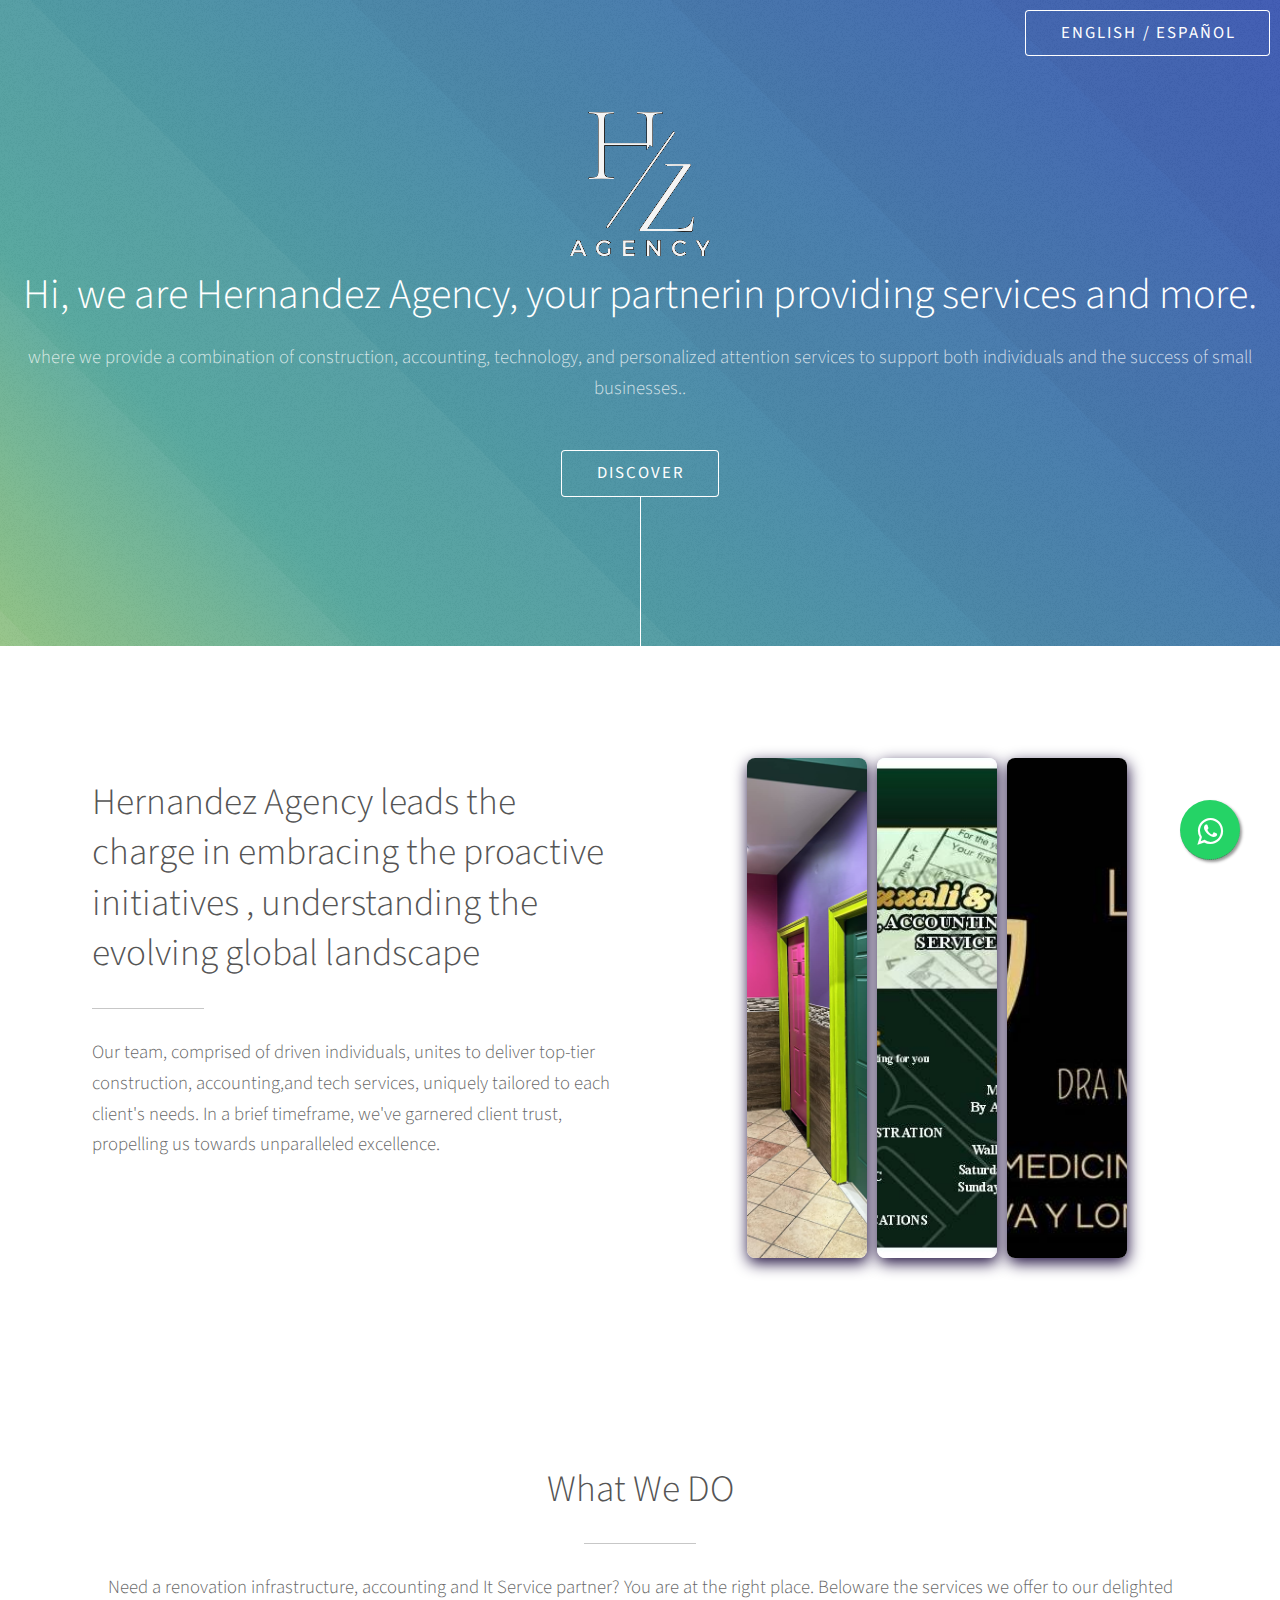
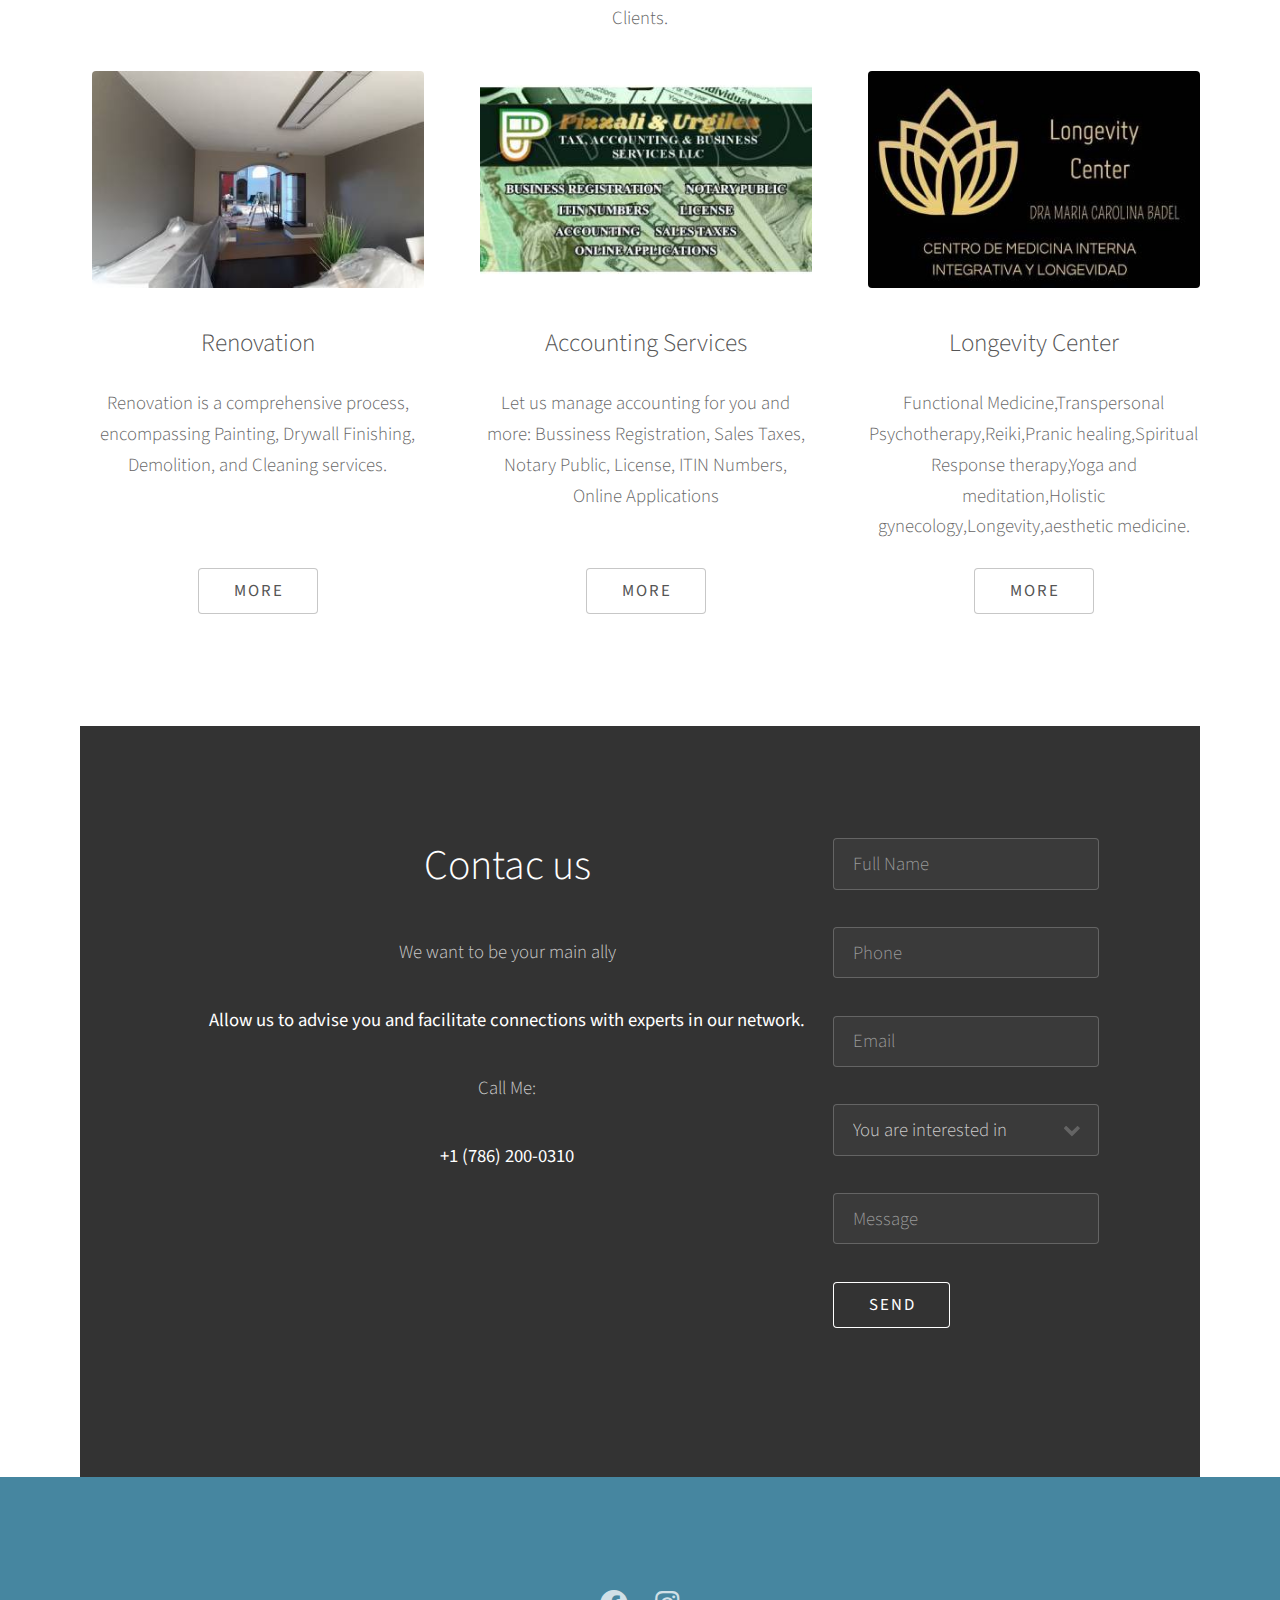
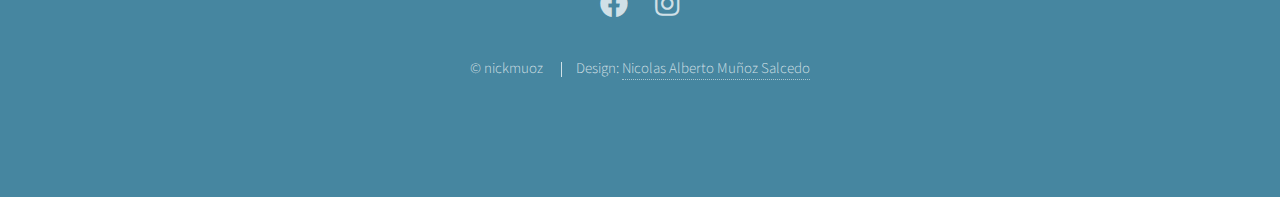
==== index.html @ 170fc7af "carousel part remodelation img complete" ====
<!DOCTYPE HTML>
<html>

<head>
    <title>Professional Accounting, Painting, Drywall Finish, Demolition, Cleaning & IT Services | Hernadez Agency
    </title>
    <meta charset="utf-8" />
    <meta name="description"
        content="Welcome to Hernadez Agency, providing professional accounting, painting, drywall finishing, demolition, cleaning, and IT services.">
    <meta name="keywords"
        content="accounting, painting, drywall finishing, demolition, cleaning, IT services, financial services, construction, renovation, technology, business solutions">
    <meta name="author" content="hernadez agency">
    <meta name="viewport" content="width=device-width, initial-scale=1, user-scalable=no" />
    <!-- modal cdn -->
    <link rel="stylesheet" href="https://cdn.jsdelivr.net/npm/bootstrap@5.3.3/dist/css/bootstrap.min.css">
    <link rel="stylesheet" href="assets/css/main.css" />
    <link rel="stylesheet" href="https://cdnjs.cloudflare.com/ajax/libs/font-awesome/4.7.0/css/font-awesome.min.css">
    <noscript>
        <link rel="stylesheet" href="assets/css/noscript.css" />
    </noscript>
</head>

<body class="is-preload">
    <!-- Header -->
    <section id="header">
        <div class="language-selector">
            <input id="languageButton" type="button" class="w3-btn w3-blue-grey" value="Español / Ingles"
                onclick=" toggleLanguage()">
        </div>
        <div class="inner">
            <!-- Language Selection Button -->
            <img src="images/logopeq2.png" alt="logopp" />
            <h1 id="titleHeader"></h1>
            <p id="textHeader"></p>
            <ul class="actions special">
                <li><a id="anchorHeader" href="#one" class="button scrolly"></a></li>
            </ul>
        </div>
    </section>

    <!-- One -->
    <section id="one" class="main style1">
        <div class="container">
            <div class="row gtr-150">
                <div class="col-6 col-12-medium">
                    <header class="major">
                        <h2 id="TextDescription"></h2>
                    </header>
                    <p id="parraftDescription"></p>
                </div>
                <div class="col-6 col-12-medium imp-medium">
                    <div class="containerImage">
                        <div class="imageContainer">
                            <div class="content">
                                <h2 id="carouselTitle1" class="textDescrition"></h2>
                                <span id="descriptionTitle1"></span>
                            </div>
                        </div>
                        <div class="imageContainer">
                            <div class="content">
                                <h2 id="carouselTitle2" class="textDescrition"></h2>
                                <span id="descriptionTitle2"></span>
                            </div>
                        </div>
                        <div class="imageContainer">
                            <div class="content">
                                <h2 id="carouselTitle3" class="textDescrition"></h2>
                                <span id="descriptionTitle3"></span>
                            </div>
                        </div>
                    </div>
                </div>
            </div>
        </div>
    </section>

    <!-- Two -->
    <section id="three" class="main style1 special">
        <div class="container">
            <header class="major">
                <h2 id="titleServ"></h2>
            </header>
            <p id="descripServ"></p>
            <div class="row gtr-150">
                <div class="col-4 col-12-medium">
                    <span class="image fit"><img src="images/pic02.jpg" alt="" /></span>
                    <h3 id="serv1"></h3>
                    <div class="textcard">
                        <p id="servText1"></p>
                    </div>
                    <ul class="actions special">
                        <li><button type="button" class="button" id="button1" data-bs-toggle="modal"
                                data-bs-target="#exampleModal" onclick="selectTheme('Remodelin')"></button></li>
                    </ul>
                </div>
                <div class="col-4 col-12-medium">
                    <span class="image fit"><img src="images/pic03.jpg" alt="" /></span>
                    <h3 id="serv2"></h3>
                    <div class="textcard">

                        <p id="servText2"></p>
                    </div>
                    <ul class="actions special">
                        <li><button type="button" class="button" id="button2" data-bs-toggle="modal"
                                data-bs-target="#exampleModal" onclick="selectTheme('Accounting')"></button></li>
                    </ul>
                </div>
                <div class="col-4 col-12-medium">
                    <span class="image fit"><img src="images/pic04.jpg" alt="" /></span>
                    <h3 id="serv3"></h3>
                    <div class="textcard">
                        <p id="servText3"></p>
                    </div>
                    <ul class="actions special">
                        <li><button type="button" class="button" id="button3" data-bs-toggle="modal"
                                data-bs-target="#exampleModal" onclick="selectTheme('Longevity')">Mas
                                Informacion</button>
                        </li>
                    </ul>
                </div>
            </div>
        </div>
        <!-- Modal -->
        <div class="modal modal-lg fade" id="exampleModal" tabindex="-1" aria-labelledby="exampleModalLabel"
            aria-hidden="true">
            <div class="modal-dialog">
                <div class="modal-content">
                    <div class="modal-header">
                        <h1 class="modal-title fs-5" id="exampleModalLabel"></h1>
                        <button type="button" class="btn-close" data-bs-dismiss="modal" aria-label="Close"></button>
                    </div>
                    <div class="modal-body">
                        <div id="carouselExampleInterval" class="carousel slide" data-bs-ride="carousel">
                            <div class="carousel-inner">
                                <div class="carousel-item active" data-bs-interval="10000">
                                    <img id="imgModal1" class="d-block w-100" alt="Imagen1">
                                </div>
                                <div class="carousel-item" data-bs-interval="2000">
                                    <img id="imgModal2" class="d-block w-100" alt="Imagen2">
                                </div>
                                <div class="carousel-item">
                                    <img id="imgModal3"  class="d-block w-100" alt="Imagen3">
                                </div>
                                <div class="carousel-item">
                                    <img id="imgModal4"  class="d-block w-100" alt="Imagen4">
                                </div>
                            </div>
                            <button class="carousel-control-prev" type="button"
                                data-bs-target="#carouselExampleInterval" data-bs-slide="prev">
                                <span class="carousel-control-prev-icon" aria-hidden="true"></span>
                                <span class="visually-hidden">Previous</span>
                            </button>
                            <button class="carousel-control-next" type="button"
                                data-bs-target="#carouselExampleInterval" data-bs-slide="next">
                                <span class="carousel-control-next-icon" aria-hidden="true"></span>
                                <span class="visually-hidden">Next</span>
                            </button>
                        </div>
                        <div>
                            <h2 id="subTitle">
                            </h2>
                            <p>Lorem ipsum dolor sit amet, consectetur adipisicing elit. Esse laboriosam minus odit possimus voluptatem rerum omnis quaerat, laudantium praesentium dolorum!</p>
                        </div>
                    </div>
                    <div class="modal-footer">
                        <button type="button" class="btn btn-secondary" data-bs-dismiss="modal">Close</button>
                        <button type="button" class="btn btn-primary">Save changes</button>
                    </div>
                </div>
            </div>
        </div>
        <!-- end of modal -->
    </section>

    <div class="main style2 special container contactContainer" id="contactContainer" name="contact">
        <div class="textContact">
            <h1 id="titleContact" class="major contactTitle"></h1>
            <p id="contacttext1" class="contactTitle">
            </p>
            <p class="text-primary"><b id="contacttext2"></b>
            </p>
            <p id="contacttext3" class="contactTitle"></p>
            <p class="contactTitle"><strong>+1 (786) 200-0310</strong></p>
        </div>
        <form class="w3-container w3-card-4 w3-tail" id="formReg">
            <p>
                <input class="w3-input w3-text-orange w3-padding-16" type="text" required id="fullNameContac"
                    onkeypress="setValue()" />
            </p>
            <p>
                <input class="w3-input w3-padding-16" type="text" required id="phonecontac" onkeypress="setValue()" />
            </p>
            <p>
                <input class="w3-input w3-padding-16" type="email" placeholder="email" required
                    pattern="[a-z0-9._%+-]+@[a-z0-9.-]+\.[a-z]{2,}$" id="emailContac" onkeypress="setValue()" />
            </p>
            <p>
                <select class="w3-input w3-padding-16" placeholder="Choose a opcion" required name="contacBy"
                    id="contacBy" onchange="setValue()">
                    <option id="opcionText" disabled selected></option>
                    <option id="opcionText1" value="friend"></option>
                    <option id="opcionText2" value="instagram"></option>
                    <option id="opcionText3" value="Facebook"></option>
                </select>
            </p>
            <p>
                <input class="w3-input w3-padding-16" type="text" required name="Message" id="messageContac"
                    onkeypress="setValue()" />
            </p>
            <p>
                <button type="submit" class="w3-btn w3-blue-grey" id="buttonContac" onclick="sendMail()"></button>
            </p>
        </form>
    </div>
    <a href="https://wa.me/17862000310" class="whatsapp_float" target="_blank" rel="noopener noreferrer">
        <i class="fa fa-whatsapp whatsapp-icon"></i>
    </a>

    <!-- Five -->
    <!-- Footer -->
    <section id="footer">
        <ul class="icons">
            <!-- <li><a href="#" class="icon brands alt fa-twitter"><span class="label">Twitter</span></a></li> -->
            <li><a href="#" class="icon brands alt fa-facebook-f"><span class="label">Facebook</span></a></li>
            <li><a href="#" class="icon brands alt fa-instagram"><span class="label">Instagram</span></a></li>
            <!-- <li><a href="#" class="icon brands alt fa-github"><span class="label">GitHub</span></a></li> -->
            <!-- <li><a href="#" class="icon solid alt fa-envelope"><span class="label">Email</span></a></li> -->
        </ul>
        <ul class="copyright">
            <li>&copy; nickmuoz</li>
            <li>Design: <a href="https://nicolasmuozappve.netlify.app/">Nicolas Alberto Muñoz Salcedo</a></li>
        </ul>
    </section>

    <!-- Scripts -->
    <script src="assets/js/jquery.min.js"></script>
    <script src="assets/js/jquery.scrolly.min.js"></script>
    <script src="assets/js/browser.min.js"></script>
    <script src="assets/js/breakpoints.min.js"></script>
    <script src="assets/js/util.js"></script>
    <script src="assets/js/main.js"></script>
    <script src="https://cdn.jsdelivr.net/npm/bootstrap@5.3.3/dist/js/bootstrap.bundle.min.js"></script>
</body>

</html>
---- assets/css/main.css ----
@import url("fontawesome-all.min.css");
@import url("https://fonts.googleapis.com/css?family=Source+Sans+Pro:300,300italic,400,400italic");

/*
	Photon by HTML5 UP
	html5up.net | @ajlkn
	Free for personal and commercial use under the CCA 3.0 license (html5up.net/license)
*/

html,
body,
div,
span,
applet,
object,
iframe,
h1,
h2,
h3,
h4,
h5,
h6,
p,
blockquote,
pre,
a,
abbr,
acronym,
address,
big,
cite,
code,
del,
dfn,
em,
img,
ins,
kbd,
q,
s,
samp,
small,
strike,
strong,
sub,
sup,
tt,
var,
b,
u,
i,
center,
dl,
dt,
dd,
ol,
ul,
li,
fieldset,
form,
label,
legend,
table,
caption,
tbody,
tfoot,
thead,
tr,
th,
td,
article,
aside,
canvas,
details,
embed,
figure,
figcaption,
footer,
header,
hgroup,
menu,
nav,
output,
ruby,
section,
summary,
time,
mark,
audio,
video {
	margin: 0;
	padding: 0;
	border: 0;
	font-size: 100%;
	font: inherit;
	vertical-align: baseline;
}

article,
aside,
details,
figcaption,
figure,
footer,
header,
hgroup,
menu,
nav,
section {
	display: block;
}

body {
	line-height: 1;
}

ol,
ul {
	list-style: none;
}

blockquote,
q {
	quotes: none;
}

blockquote:before,
blockquote:after,
q:before,
q:after {
	content: '';
	content: none;
}

table {
	border-collapse: collapse;
	border-spacing: 0;
}

body {
	-webkit-text-size-adjust: none;
}

mark {
	background-color: transparent;
	color: inherit;
}

input::-moz-focus-inner {
	border: 0;
	padding: 0;
}

input,
select,
textarea {
	-moz-appearance: none;
	-webkit-appearance: none;
	-ms-appearance: none;
	appearance: none;
}

.contactTitle {
	display: flex;
	align-items: center;
	justify-content: center;
	text-align: center;
}

.textContact {
	display: block;
	align-items: center;
	justify-content: center;
	width: auto;
	padding: 0px 28px 0px;
}

#contactContainer {
	display: flex;
	justify-content: center;
}

/* lenguaje button*/

#header {
	position: relative;
}

.inner {
	display: block;

}

.language-selector {
	position: absolute;
	top: 10px;
	/* Adjust top distance as needed */
	right: 10px;
	/* Adjust right distance as needed */
	z-index: 1;
}

/*animatiom image */
.containerImage {
	width: 100%;
	display: flex;
	justify-content: center;
	height: 500px;
	gap: 10px;

	>.imageContainer {
		flex: 0 0 120px;
		border-radius: 0.5rem;
		transition: 0.5s ease-in-out;
		cursor: pointer;
		box-shadow: 1px 5px 15px #1e0e3e;
		position: relative;
		overflow: hidden;

		&:nth-of-type(1) {
			background: url("/images/pic01.jpg") no-repeat 50% / cover;
		}

		&:nth-of-type(2) {
			background: url("/images/pic0102.jpg") no-repeat 50% / cover;
		}

		&:nth-of-type(3) {
			background: url("/images//pic0103.jpg") no-repeat 50% / cover;
		}

		.textDescrition {
			color: #fff;
		}

		.content {
			font-size: 1.5rem;
			color: #fff;
			display: flex;
			align-items: center;
			padding: 15px;
			opacity: 0;
			flex-direction: column;
			height: 100%;
			justify-content: flex-end;
			background: rgb(2, 2, 46);
			background: linear-gradient(0deg,
					rgba(2, 2, 46, 0.6755077030812324) 0%,
					rgba(255, 255, 255, 0) 100%);
			transform: translatey(100%);
			transition: opacity 0.5s ease-in-out, transform 0.5s 0.2s;
			visibility: hidden;

			span {
				display: block;
				margin-top: 5px;
				font-size: 1.2rem;
			}
		}

		&:hover {
			flex: 0 0 250px;
			box-shadow: 1px 3px 15px #7645d8;
			transform: translatey(-30px);
		}

		&:hover .content {
			opacity: 1;
			transform: translatey(0%);
			visibility: visible;
		}
	}
}


/* Basic */

html {
	box-sizing: border-box;
}

*,
*:before,
*:after {
	box-sizing: inherit;
}

body {
	background: #fff;
}

body.is-preload *,
body.is-preload *:before,
body.is-preload *:after {
	-moz-animation: none !important;
	-webkit-animation: none !important;
	-ms-animation: none !important;
	animation: none !important;
	-moz-transition: none !important;
	-webkit-transition: none !important;
	-ms-transition: none !important;
	transition: none !important;
}

body,
input,
select,
textarea {
	color: #666;
	font-family: "Source Sans Pro", Helvetica, sans-serif;
	font-size: 16pt;
	font-weight: 300;
	line-height: 1.65em;
}

a {
	-moz-transition: color 0.2s ease-in-out, border-color 0.2s ease-in-out;
	-webkit-transition: color 0.2s ease-in-out, border-color 0.2s ease-in-out;
	-ms-transition: color 0.2s ease-in-out, border-color 0.2s ease-in-out;
	transition: color 0.2s ease-in-out, border-color 0.2s ease-in-out;
	border-bottom: dotted 1px #666;
	color: inherit;
	text-decoration: none;
}

a:hover {
	border-bottom-color: transparent !important;
	color: #6bd4c8;
}

strong,
b {
	color: #555;
	font-weight: 400;
}

em,
i {
	font-style: italic;
}

p {
	margin: 0 0 2em 0;
}

h1,
h2,
h3,
h4,
h5,
h6 {
	color: #555;
	line-height: 1em;
	margin: 0 0 1em 0;
}

h1 a,
h2 a,
h3 a,
h4 a,
h5 a,
h6 a {
	color: inherit;
	text-decoration: none;
}

h1 {
	font-size: 2.25em;
	line-height: 1.35em;
}

h2 {
	font-size: 2em;
	line-height: 1.35em;
}

h3 {
	font-size: 1.35em;
	line-height: 1.5em;
}

h4 {
	font-size: 1.25em;
	line-height: 1.5em;
}

h5 {
	font-size: 0.9em;
	line-height: 1.5em;
}

h6 {
	font-size: 0.7em;
	line-height: 1.5em;
}

sub {
	font-size: 0.8em;
	position: relative;
	top: 0.5em;
}

sup {
	font-size: 0.8em;
	position: relative;
	top: -0.5em;
}

hr {
	border: 0;
	border-bottom: solid 1px rgba(144, 144, 144, 0.5);
	margin: 2em 0;
}

hr.major {
	margin: 3em 0;
}

blockquote {
	border-left: solid 4px rgba(144, 144, 144, 0.5);
	font-style: italic;
	margin: 0 0 2em 0;
	padding: 0.5em 0 0.5em 2em;
}

code {
	background: rgba(144, 144, 144, 0.075);
	border-radius: 4px;
	border: solid 1px rgba(144, 144, 144, 0.5);
	font-family: "Courier New", monospace;
	font-size: 0.9em;
	margin: 0 0.25em;
	padding: 0.25em 0.65em;
}

pre {
	-webkit-overflow-scrolling: touch;
	font-family: "Courier New", monospace;
	font-size: 0.9em;
	margin: 0 0 2em 0;
}

pre code {
	display: block;
	line-height: 1.75em;
	padding: 1em 1.5em;
	overflow-x: auto;
}

.align-left {
	text-align: left;
}

.align-center {
	text-align: center;
}

.align-right {
	text-align: right;
}

/*services*/
.textcard {
	height: 180px;
}

/* Container */

.container {
	margin: 0 auto;
	max-width: calc(100% - 4em);
	width: 60em;
}

.container.xsmall {
	width: 15em;
}

.container.small {
	width: 30em;
}

.container.medium {
	width: 45em;
}

.container.large {
	width: 75em;
}

.container.xlarge {
	width: 90em;
}

.container.max {
	width: 100%;
}

/* whatsapp button */
.whatsapp_float {
	position: fixed;
	width: 60px;
	height: 60px;
	bottom: 40px;
	right: 40px;
	background-color: #25d366;
	color: #FFF;
	border-radius: 50px;
	text-align: center;
	font-size: 30px;
	box-shadow: 2px 2px 3px #999;
	z-index: 100;
}

.whatsapp-icon {
	margin-top: 16px;
}


@media screen and (max-width: 980px) {

	.container {
		max-width: 100% !important;
		width: 100% !important;
	}

}

@media screen and (max-width: 480px) {

	.container {
		max-width: calc(100% - 3em);
	}

}

/* Row */

.row {
	display: flex;
	flex-wrap: wrap;
	box-sizing: border-box;
	align-items: stretch;
}

.row>* {
	box-sizing: border-box;
}

.row.gtr-uniform>*> :last-child {
	margin-bottom: 0;
}

.row.aln-left {
	justify-content: flex-start;
}

.row.aln-center {
	justify-content: center;
}

.row.aln-right {
	justify-content: flex-end;
}

.row.aln-top {
	align-items: flex-start;
}

.row.aln-middle {
	align-items: center;
}

.row.aln-bottom {
	align-items: flex-end;
}

.row>.imp {
	order: -1;
}

.row>.col-1 {
	width: 8.33333%;
}

.row>.off-1 {
	margin-left: 8.33333%;
}

.row>.col-2 {
	width: 16.66667%;
}

.row>.off-2 {
	margin-left: 16.66667%;
}

.row>.col-3 {
	width: 25%;
}

.row>.off-3 {
	margin-left: 25%;
}

.row>.col-4 {
	width: 33.33333%;
}

.row>.off-4 {
	margin-left: 33.33333%;
}

.row>.col-5 {
	width: 41.66667%;
}

.row>.off-5 {
	margin-left: 41.66667%;
}

.row>.col-6 {
	width: 50%;
}

.row>.off-6 {
	margin-left: 50%;
}

.row>.col-7 {
	width: 58.33333%;
}

.row>.off-7 {
	margin-left: 58.33333%;
}

.row>.col-8 {
	width: 66.66667%;
}

.row>.off-8 {
	margin-left: 66.66667%;
}

.row>.col-9 {
	width: 75%;
}

.row>.off-9 {
	margin-left: 75%;
}

.row>.col-10 {
	width: 83.33333%;
}

.row>.off-10 {
	margin-left: 83.33333%;
}

.row>.col-11 {
	width: 91.66667%;
}

.row>.off-11 {
	margin-left: 91.66667%;
}

.row>.col-12 {
	width: 100%;
}

.row>.off-12 {
	margin-left: 100%;
}

.row.gtr-0 {
	margin-top: 0;
	margin-left: 0em;
}

.row.gtr-0>* {
	padding: 0 0 0 0em;
}

.row.gtr-0.gtr-uniform {
	margin-top: 0em;
}

.row.gtr-0.gtr-uniform>* {
	padding-top: 0em;
}

.row.gtr-25 {
	margin-top: 0;
	margin-left: -0.5em;
}

.row.gtr-25>* {
	padding: 0 0 0 0.5em;
}

.row.gtr-25.gtr-uniform {
	margin-top: -0.5em;
}

.row.gtr-25.gtr-uniform>* {
	padding-top: 0.5em;
}

.row.gtr-50 {
	margin-top: 0;
	margin-left: -1em;
}

.row.gtr-50>* {
	padding: 0 0 0 1em;
}

.row.gtr-50.gtr-uniform {
	margin-top: -1em;
}

.row.gtr-50.gtr-uniform>* {
	padding-top: 1em;
}

.row {
	margin-top: 0;
	margin-left: -2em;
}

.row>* {
	padding: 0 0 0 2em;
}

.row.gtr-uniform {
	margin-top: -2em;
}

.row.gtr-uniform>* {
	padding-top: 2em;
}

.row.gtr-150 {
	margin-top: 0;
	margin-left: -3em;
}

.row.gtr-150>* {
	padding: 0 0 0 3em;
}

.row.gtr-150.gtr-uniform {
	margin-top: -3em;
}

.row.gtr-150.gtr-uniform>* {
	padding-top: 3em;
}

.row.gtr-200 {
	margin-top: 0;
	margin-left: -4em;
}

.row.gtr-200>* {
	padding: 0 0 0 4em;
}

.row.gtr-200.gtr-uniform {
	margin-top: -4em;
}

.row.gtr-200.gtr-uniform>* {
	padding-top: 4em;
}

@media screen and (max-width: 1680px) {

	.row {
		display: flex;
		flex-wrap: wrap;
		box-sizing: border-box;
		align-items: stretch;
	}

	.row>* {
		box-sizing: border-box;
	}

	.row.gtr-uniform>*> :last-child {
		margin-bottom: 0;
	}

	.row.aln-left {
		justify-content: flex-start;
	}

	.row.aln-center {
		justify-content: center;
	}

	.row.aln-right {
		justify-content: flex-end;
	}

	.row.aln-top {
		align-items: flex-start;
	}

	.row.aln-middle {
		align-items: center;
	}

	.row.aln-bottom {
		align-items: flex-end;
	}

	.row>.imp-xlarge {
		order: -1;
	}

	.row>.col-1-xlarge {
		width: 8.33333%;
	}

	.row>.off-1-xlarge {
		margin-left: 8.33333%;
	}

	.row>.col-2-xlarge {
		width: 16.66667%;
	}

	.row>.off-2-xlarge {
		margin-left: 16.66667%;
	}

	.row>.col-3-xlarge {
		width: 25%;
	}

	.row>.off-3-xlarge {
		margin-left: 25%;
	}

	.row>.col-4-xlarge {
		width: 33.33333%;
	}

	.row>.off-4-xlarge {
		margin-left: 33.33333%;
	}

	.row>.col-5-xlarge {
		width: 41.66667%;
	}

	.row>.off-5-xlarge {
		margin-left: 41.66667%;
	}

	.row>.col-6-xlarge {
		width: 50%;
	}

	.row>.off-6-xlarge {
		margin-left: 50%;
	}

	.row>.col-7-xlarge {
		width: 58.33333%;
	}

	.row>.off-7-xlarge {
		margin-left: 58.33333%;
	}

	.row>.col-8-xlarge {
		width: 66.66667%;
	}

	.row>.off-8-xlarge {
		margin-left: 66.66667%;
	}

	.row>.col-9-xlarge {
		width: 75%;
	}

	.row>.off-9-xlarge {
		margin-left: 75%;
	}

	.row>.col-10-xlarge {
		width: 83.33333%;
	}

	.row>.off-10-xlarge {
		margin-left: 83.33333%;
	}

	.row>.col-11-xlarge {
		width: 91.66667%;
	}

	.row>.off-11-xlarge {
		margin-left: 91.66667%;
	}

	.row>.col-12-xlarge {
		width: 100%;
	}

	.row>.off-12-xlarge {
		margin-left: 100%;
	}

	.row.gtr-0 {
		margin-top: 0;
		margin-left: 0em;
	}

	.row.gtr-0>* {
		padding: 0 0 0 0em;
	}

	.row.gtr-0.gtr-uniform {
		margin-top: 0em;
	}

	.row.gtr-0.gtr-uniform>* {
		padding-top: 0em;
	}

	.row.gtr-25 {
		margin-top: 0;
		margin-left: -0.5em;
	}

	.row.gtr-25>* {
		padding: 0 0 0 0.5em;
	}

	.row.gtr-25.gtr-uniform {
		margin-top: -0.5em;
	}

	.row.gtr-25.gtr-uniform>* {
		padding-top: 0.5em;
	}

	.row.gtr-50 {
		margin-top: 0;
		margin-left: -1em;
	}

	.row.gtr-50>* {
		padding: 0 0 0 1em;
	}

	.row.gtr-50.gtr-uniform {
		margin-top: -1em;
	}

	.row.gtr-50.gtr-uniform>* {
		padding-top: 1em;
	}

	.row {
		margin-top: 0;
		margin-left: -2em;
	}

	.row>* {
		padding: 0 0 0 2em;
	}

	.row.gtr-uniform {
		margin-top: -2em;
	}

	.row.gtr-uniform>* {
		padding-top: 2em;
	}

	.row.gtr-150 {
		margin-top: 0;
		margin-left: -3em;
	}

	.row.gtr-150>* {
		padding: 0 0 0 3em;
	}

	.row.gtr-150.gtr-uniform {
		margin-top: -3em;
	}

	.row.gtr-150.gtr-uniform>* {
		padding-top: 3em;
	}

	.row.gtr-200 {
		margin-top: 0;
		margin-left: -4em;
	}

	.row.gtr-200>* {
		padding: 0 0 0 4em;
	}

	.row.gtr-200.gtr-uniform {
		margin-top: -4em;
	}

	.row.gtr-200.gtr-uniform>* {
		padding-top: 4em;
	}

}

@media screen and (max-width: 1140px) {

	.row {
		display: flex;
		flex-wrap: wrap;
		box-sizing: border-box;
		align-items: stretch;
	}

	.row>* {
		box-sizing: border-box;
	}

	.row.gtr-uniform>*> :last-child {
		margin-bottom: 0;
	}

	.row.aln-left {
		justify-content: flex-start;
	}

	.row.aln-center {
		justify-content: center;
	}

	.row.aln-right {
		justify-content: flex-end;
	}

	.row.aln-top {
		align-items: flex-start;
	}

	.row.aln-middle {
		align-items: center;
	}

	.row.aln-bottom {
		align-items: flex-end;
	}

	.row>.imp-large {
		order: -1;
	}

	.row>.col-1-large {
		width: 8.33333%;
	}

	.row>.off-1-large {
		margin-left: 8.33333%;
	}

	.row>.col-2-large {
		width: 16.66667%;
	}

	.row>.off-2-large {
		margin-left: 16.66667%;
	}

	.row>.col-3-large {
		width: 25%;
	}

	.row>.off-3-large {
		margin-left: 25%;
	}

	.row>.col-4-large {
		width: 33.33333%;
	}

	.row>.off-4-large {
		margin-left: 33.33333%;
	}

	.row>.col-5-large {
		width: 41.66667%;
	}

	.row>.off-5-large {
		margin-left: 41.66667%;
	}

	.row>.col-6-large {
		width: 50%;
	}

	.row>.off-6-large {
		margin-left: 50%;
	}

	.row>.col-7-large {
		width: 58.33333%;
	}

	.row>.off-7-large {
		margin-left: 58.33333%;
	}

	.row>.col-8-large {
		width: 66.66667%;
	}

	.row>.off-8-large {
		margin-left: 66.66667%;
	}

	.row>.col-9-large {
		width: 75%;
	}

	.row>.off-9-large {
		margin-left: 75%;
	}

	.row>.col-10-large {
		width: 83.33333%;
	}

	.row>.off-10-large {
		margin-left: 83.33333%;
	}

	.row>.col-11-large {
		width: 91.66667%;
	}

	.row>.off-11-large {
		margin-left: 91.66667%;
	}

	.row>.col-12-large {
		width: 100%;
	}

	.row>.off-12-large {
		margin-left: 100%;
	}

	.row.gtr-0 {
		margin-top: 0;
		margin-left: 0em;
	}

	.row.gtr-0>* {
		padding: 0 0 0 0em;
	}

	.row.gtr-0.gtr-uniform {
		margin-top: 0em;
	}

	.row.gtr-0.gtr-uniform>* {
		padding-top: 0em;
	}

	.row.gtr-25 {
		margin-top: 0;
		margin-left: -0.5em;
	}

	.row.gtr-25>* {
		padding: 0 0 0 0.5em;
	}

	.row.gtr-25.gtr-uniform {
		margin-top: -0.5em;
	}

	.row.gtr-25.gtr-uniform>* {
		padding-top: 0.5em;
	}

	.row.gtr-50 {
		margin-top: 0;
		margin-left: -1em;
	}

	.row.gtr-50>* {
		padding: 0 0 0 1em;
	}

	.row.gtr-50.gtr-uniform {
		margin-top: -1em;
	}

	.row.gtr-50.gtr-uniform>* {
		padding-top: 1em;
	}

	.row {
		margin-top: 0;
		margin-left: -2em;
	}

	.row>* {
		padding: 0 0 0 2em;
	}

	.row.gtr-uniform {
		margin-top: -2em;
	}

	.row.gtr-uniform>* {
		padding-top: 2em;
	}

	.row.gtr-150 {
		margin-top: 0;
		margin-left: -3em;
	}

	.row.gtr-150>* {
		padding: 0 0 0 3em;
	}

	.row.gtr-150.gtr-uniform {
		margin-top: -3em;
	}

	.row.gtr-150.gtr-uniform>* {
		padding-top: 3em;
	}

	.row.gtr-200 {
		margin-top: 0;
		margin-left: -4em;
	}

	.row.gtr-200>* {
		padding: 0 0 0 4em;
	}

	.row.gtr-200.gtr-uniform {
		margin-top: -4em;
	}

	.row.gtr-200.gtr-uniform>* {
		padding-top: 4em;
	}

}

@media screen and (max-width: 980px) {

	.row {
		display: flex;
		flex-wrap: wrap;
		box-sizing: border-box;
		align-items: stretch;
	}

	.row>* {
		box-sizing: border-box;
	}

	.row.gtr-uniform>*> :last-child {
		margin-bottom: 0;
	}

	.row.aln-left {
		justify-content: flex-start;
	}

	.row.aln-center {
		justify-content: center;
	}

	.row.aln-right {
		justify-content: flex-end;
	}

	.row.aln-top {
		align-items: flex-start;
	}

	.row.aln-middle {
		align-items: center;
	}

	.row.aln-bottom {
		align-items: flex-end;
	}

	.row>.imp-medium {
		order: -1;
	}

	.row>.col-1-medium {
		width: 8.33333%;
	}

	.row>.off-1-medium {
		margin-left: 8.33333%;
	}

	.row>.col-2-medium {
		width: 16.66667%;
	}

	.row>.off-2-medium {
		margin-left: 16.66667%;
	}

	.row>.col-3-medium {
		width: 25%;
	}

	.row>.off-3-medium {
		margin-left: 25%;
	}

	.row>.col-4-medium {
		width: 33.33333%;
	}

	.row>.off-4-medium {
		margin-left: 33.33333%;
	}

	.row>.col-5-medium {
		width: 41.66667%;
	}

	.row>.off-5-medium {
		margin-left: 41.66667%;
	}

	.row>.col-6-medium {
		width: 50%;
	}

	.row>.off-6-medium {
		margin-left: 50%;
	}

	.row>.col-7-medium {
		width: 58.33333%;
	}

	.row>.off-7-medium {
		margin-left: 58.33333%;
	}

	.row>.col-8-medium {
		width: 66.66667%;
	}

	.row>.off-8-medium {
		margin-left: 66.66667%;
	}

	.row>.col-9-medium {
		width: 75%;
	}

	.row>.off-9-medium {
		margin-left: 75%;
	}

	.row>.col-10-medium {
		width: 83.33333%;
	}

	.row>.off-10-medium {
		margin-left: 83.33333%;
	}

	.row>.col-11-medium {
		width: 91.66667%;
	}

	.row>.off-11-medium {
		margin-left: 91.66667%;
	}

	.row>.col-12-medium {
		width: 100%;
	}

	.row>.off-12-medium {
		margin-left: 100%;
	}

	.row.gtr-0 {
		margin-top: 0;
		margin-left: 0em;
	}

	.row.gtr-0>* {
		padding: 0 0 0 0em;
	}

	.row.gtr-0.gtr-uniform {
		margin-top: 0em;
	}

	.row.gtr-0.gtr-uniform>* {
		padding-top: 0em;
	}

	.row.gtr-25 {
		margin-top: 0;
		margin-left: -0.5em;
	}

	.row.gtr-25>* {
		padding: 0 0 0 0.5em;
	}

	.row.gtr-25.gtr-uniform {
		margin-top: -0.5em;
	}

	.row.gtr-25.gtr-uniform>* {
		padding-top: 0.5em;
	}

	.row.gtr-50 {
		margin-top: 0;
		margin-left: -1em;
	}

	.row.gtr-50>* {
		padding: 0 0 0 1em;
	}

	.row.gtr-50.gtr-uniform {
		margin-top: -1em;
	}

	.row.gtr-50.gtr-uniform>* {
		padding-top: 1em;
	}

	.row {
		margin-top: 0;
		margin-left: -2em;
	}

	.row>* {
		padding: 0 0 0 2em;
	}

	.row.gtr-uniform {
		margin-top: -2em;
	}

	.row.gtr-uniform>* {
		padding-top: 2em;
	}

	.row.gtr-150 {
		margin-top: 0;
		margin-left: -3em;
	}

	.row.gtr-150>* {
		padding: 0 0 0 3em;
	}

	.row.gtr-150.gtr-uniform {
		margin-top: -3em;
	}

	.row.gtr-150.gtr-uniform>* {
		padding-top: 3em;
	}

	.row.gtr-200 {
		margin-top: 0;
		margin-left: -4em;
	}

	.row.gtr-200>* {
		padding: 0 0 0 4em;
	}

	.row.gtr-200.gtr-uniform {
		margin-top: -4em;
	}

	.row.gtr-200.gtr-uniform>* {
		padding-top: 4em;
	}

}

@media screen and (max-width: 736px) {

	.row {
		display: flex;
		flex-wrap: wrap;
		box-sizing: border-box;
		align-items: stretch;
	}

	.row>* {
		box-sizing: border-box;
	}

	.row.gtr-uniform>*> :last-child {
		margin-bottom: 0;
	}

	.row.aln-left {
		justify-content: flex-start;
	}

	.row.aln-center {
		justify-content: center;
	}

	.row.aln-right {
		justify-content: flex-end;
	}

	.row.aln-top {
		align-items: flex-start;
	}

	.row.aln-middle {
		align-items: center;
	}

	.row.aln-bottom {
		align-items: flex-end;
	}

	.row>.imp-small {
		order: -1;
	}

	.row>.col-1-small {
		width: 8.33333%;
	}

	.row>.off-1-small {
		margin-left: 8.33333%;
	}

	.row>.col-2-small {
		width: 16.66667%;
	}

	.row>.off-2-small {
		margin-left: 16.66667%;
	}

	.row>.col-3-small {
		width: 25%;
	}

	.row>.off-3-small {
		margin-left: 25%;
	}

	.row>.col-4-small {
		width: 33.33333%;
	}

	.row>.off-4-small {
		margin-left: 33.33333%;
	}

	.row>.col-5-small {
		width: 41.66667%;
	}

	.row>.off-5-small {
		margin-left: 41.66667%;
	}

	.row>.col-6-small {
		width: 50%;
	}

	.row>.off-6-small {
		margin-left: 50%;
	}

	.row>.col-7-small {
		width: 58.33333%;
	}

	.row>.off-7-small {
		margin-left: 58.33333%;
	}

	.row>.col-8-small {
		width: 66.66667%;
	}

	.row>.off-8-small {
		margin-left: 66.66667%;
	}

	.row>.col-9-small {
		width: 75%;
	}

	.row>.off-9-small {
		margin-left: 75%;
	}

	.row>.col-10-small {
		width: 83.33333%;
	}

	.row>.off-10-small {
		margin-left: 83.33333%;
	}

	.row>.col-11-small {
		width: 91.66667%;
	}

	.row>.off-11-small {
		margin-left: 91.66667%;
	}

	.row>.col-12-small {
		width: 100%;
	}

	.row>.off-12-small {
		margin-left: 100%;
	}

	.row.gtr-0 {
		margin-top: 0;
		margin-left: 0em;
	}

	.row.gtr-0>* {
		padding: 0 0 0 0em;
	}

	.row.gtr-0.gtr-uniform {
		margin-top: 0em;
	}

	.row.gtr-0.gtr-uniform>* {
		padding-top: 0em;
	}

	.row.gtr-25 {
		margin-top: 0;
		margin-left: -0.5em;
	}

	.row.gtr-25>* {
		padding: 0 0 0 0.5em;
	}

	.row.gtr-25.gtr-uniform {
		margin-top: -0.5em;
	}

	.row.gtr-25.gtr-uniform>* {
		padding-top: 0.5em;
	}

	.row.gtr-50 {
		margin-top: 0;
		margin-left: -1em;
	}

	.row.gtr-50>* {
		padding: 0 0 0 1em;
	}

	.row.gtr-50.gtr-uniform {
		margin-top: -1em;
	}

	.row.gtr-50.gtr-uniform>* {
		padding-top: 1em;
	}

	.row {
		margin-top: 0;
		margin-left: -2em;
	}

	.row>* {
		padding: 0 0 0 2em;
	}

	.row.gtr-uniform {
		margin-top: -2em;
	}

	.row.gtr-uniform>* {
		padding-top: 2em;
	}

	.row.gtr-150 {
		margin-top: 0;
		margin-left: -3em;
	}

	.row.gtr-150>* {
		padding: 0 0 0 3em;
	}

	.row.gtr-150.gtr-uniform {
		margin-top: -3em;
	}

	.row.gtr-150.gtr-uniform>* {
		padding-top: 3em;
	}

	.row.gtr-200 {
		margin-top: 0;
		margin-left: -4em;
	}

	.row.gtr-200>* {
		padding: 0 0 0 4em;
	}

	.row.gtr-200.gtr-uniform {
		margin-top: -4em;
	}

	.row.gtr-200.gtr-uniform>* {
		padding-top: 4em;
	}

}

@media screen and (max-width: 480px) {

	.row {
		display: flex;
		flex-wrap: wrap;
		box-sizing: border-box;
		align-items: stretch;
	}

	.row>* {
		box-sizing: border-box;
	}

	.row.gtr-uniform>*> :last-child {
		margin-bottom: 0;
	}

	.row.aln-left {
		justify-content: flex-start;
	}

	.row.aln-center {
		justify-content: center;
	}

	.row.aln-right {
		justify-content: flex-end;
	}

	.row.aln-top {
		align-items: flex-start;
	}

	.row.aln-middle {
		align-items: center;
	}

	.row.aln-bottom {
		align-items: flex-end;
	}

	.row>.imp-xsmall {
		order: -1;
	}

	.row>.col-1-xsmall {
		width: 8.33333%;
	}

	.row>.off-1-xsmall {
		margin-left: 8.33333%;
	}

	.row>.col-2-xsmall {
		width: 16.66667%;
	}

	.row>.off-2-xsmall {
		margin-left: 16.66667%;
	}

	.row>.col-3-xsmall {
		width: 25%;
	}

	.row>.off-3-xsmall {
		margin-left: 25%;
	}

	.row>.col-4-xsmall {
		width: 33.33333%;
	}

	.row>.off-4-xsmall {
		margin-left: 33.33333%;
	}

	.row>.col-5-xsmall {
		width: 41.66667%;
	}

	.row>.off-5-xsmall {
		margin-left: 41.66667%;
	}

	.row>.col-6-xsmall {
		width: 50%;
	}

	.row>.off-6-xsmall {
		margin-left: 50%;
	}

	.row>.col-7-xsmall {
		width: 58.33333%;
	}

	.row>.off-7-xsmall {
		margin-left: 58.33333%;
	}

	.row>.col-8-xsmall {
		width: 66.66667%;
	}

	.row>.off-8-xsmall {
		margin-left: 66.66667%;
	}

	.row>.col-9-xsmall {
		width: 75%;
	}

	.row>.off-9-xsmall {
		margin-left: 75%;
	}

	.row>.col-10-xsmall {
		width: 83.33333%;
	}

	.row>.off-10-xsmall {
		margin-left: 83.33333%;
	}

	.row>.col-11-xsmall {
		width: 91.66667%;
	}

	.row>.off-11-xsmall {
		margin-left: 91.66667%;
	}

	.row>.col-12-xsmall {
		width: 100%;
	}

	.row>.off-12-xsmall {
		margin-left: 100%;
	}

	.row.gtr-0 {
		margin-top: 0;
		margin-left: 0em;
	}

	.row.gtr-0>* {
		padding: 0 0 0 0em;
	}

	.row.gtr-0.gtr-uniform {
		margin-top: 0em;
	}

	.row.gtr-0.gtr-uniform>* {
		padding-top: 0em;
	}

	.row.gtr-25 {
		margin-top: 0;
		margin-left: -0.5em;
	}

	.row.gtr-25>* {
		padding: 0 0 0 0.5em;
	}

	.row.gtr-25.gtr-uniform {
		margin-top: -0.5em;
	}

	.row.gtr-25.gtr-uniform>* {
		padding-top: 0.5em;
	}

	.row.gtr-50 {
		margin-top: 0;
		margin-left: -1em;
	}

	.row.gtr-50>* {
		padding: 0 0 0 1em;
	}

	.row.gtr-50.gtr-uniform {
		margin-top: -1em;
	}

	.row.gtr-50.gtr-uniform>* {
		padding-top: 1em;
	}

	.row {
		margin-top: 0;
		margin-left: -2em;
	}

	.row>* {
		padding: 0 0 0 2em;
	}

	.row.gtr-uniform {
		margin-top: -2em;
	}

	.row.gtr-uniform>* {
		padding-top: 2em;
	}

	.row.gtr-150 {
		margin-top: 0;
		margin-left: -3em;
	}

	.row.gtr-150>* {
		padding: 0 0 0 3em;
	}

	.row.gtr-150.gtr-uniform {
		margin-top: -3em;
	}

	.row.gtr-150.gtr-uniform>* {
		padding-top: 3em;
	}

	.row.gtr-200 {
		margin-top: 0;
		margin-left: -4em;
	}

	.row.gtr-200>* {
		padding: 0 0 0 4em;
	}

	.row.gtr-200.gtr-uniform {
		margin-top: -4em;
	}

	.row.gtr-200.gtr-uniform>* {
		padding-top: 4em;
	}

}

@media screen and (max-width: 320px) {

	.row {
		display: flex;
		flex-wrap: wrap;
		box-sizing: border-box;
		align-items: stretch;
	}

	.row>* {
		box-sizing: border-box;
	}

	.row.gtr-uniform>*> :last-child {
		margin-bottom: 0;
	}

	.row.aln-left {
		justify-content: flex-start;
	}

	.row.aln-center {
		justify-content: center;
	}

	.row.aln-right {
		justify-content: flex-end;
	}

	.row.aln-top {
		align-items: flex-start;
	}

	.row.aln-middle {
		align-items: center;
	}

	.row.aln-bottom {
		align-items: flex-end;
	}

	.row>.imp-xxsmall {
		order: -1;
	}

	.row>.col-1-xxsmall {
		width: 8.33333%;
	}

	.row>.off-1-xxsmall {
		margin-left: 8.33333%;
	}

	.row>.col-2-xxsmall {
		width: 16.66667%;
	}

	.row>.off-2-xxsmall {
		margin-left: 16.66667%;
	}

	.row>.col-3-xxsmall {
		width: 25%;
	}

	.row>.off-3-xxsmall {
		margin-left: 25%;
	}

	.row>.col-4-xxsmall {
		width: 33.33333%;
	}

	.row>.off-4-xxsmall {
		margin-left: 33.33333%;
	}

	.row>.col-5-xxsmall {
		width: 41.66667%;
	}

	.row>.off-5-xxsmall {
		margin-left: 41.66667%;
	}

	.row>.col-6-xxsmall {
		width: 50%;
	}

	.row>.off-6-xxsmall {
		margin-left: 50%;
	}

	.row>.col-7-xxsmall {
		width: 58.33333%;
	}

	.row>.off-7-xxsmall {
		margin-left: 58.33333%;
	}

	.row>.col-8-xxsmall {
		width: 66.66667%;
	}

	.row>.off-8-xxsmall {
		margin-left: 66.66667%;
	}

	.row>.col-9-xxsmall {
		width: 75%;
	}

	.row>.off-9-xxsmall {
		margin-left: 75%;
	}

	.row>.col-10-xxsmall {
		width: 83.33333%;
	}

	.row>.off-10-xxsmall {
		margin-left: 83.33333%;
	}

	.row>.col-11-xxsmall {
		width: 91.66667%;
	}

	.row>.off-11-xxsmall {
		margin-left: 91.66667%;
	}

	.row>.col-12-xxsmall {
		width: 100%;
	}

	.row>.off-12-xxsmall {
		margin-left: 100%;
	}

	.row.gtr-0 {
		margin-top: 0;
		margin-left: 0em;
	}

	.row.gtr-0>* {
		padding: 0 0 0 0em;
	}

	.row.gtr-0.gtr-uniform {
		margin-top: 0em;
	}

	.row.gtr-0.gtr-uniform>* {
		padding-top: 0em;
	}

	.row.gtr-25 {
		margin-top: 0;
		margin-left: -0.5em;
	}

	.row.gtr-25>* {
		padding: 0 0 0 0.5em;
	}

	.row.gtr-25.gtr-uniform {
		margin-top: -0.5em;
	}

	.row.gtr-25.gtr-uniform>* {
		padding-top: 0.5em;
	}

	.row.gtr-50 {
		margin-top: 0;
		margin-left: -1em;
	}

	.row.gtr-50>* {
		padding: 0 0 0 1em;
	}

	.row.gtr-50.gtr-uniform {
		margin-top: -1em;
	}

	.row.gtr-50.gtr-uniform>* {
		padding-top: 1em;
	}

	.row {
		margin-top: 0;
		margin-left: -2em;
	}

	.row>* {
		padding: 0 0 0 2em;
	}

	.row.gtr-uniform {
		margin-top: -2em;
	}

	.row.gtr-uniform>* {
		padding-top: 2em;
	}

	.row.gtr-150 {
		margin-top: 0;
		margin-left: -3em;
	}

	.row.gtr-150>* {
		padding: 0 0 0 3em;
	}

	.row.gtr-150.gtr-uniform {
		margin-top: -3em;
	}

	.row.gtr-150.gtr-uniform>* {
		padding-top: 3em;
	}

	.row.gtr-200 {
		margin-top: 0;
		margin-left: -4em;
	}

	.row.gtr-200>* {
		padding: 0 0 0 4em;
	}

	.row.gtr-200.gtr-uniform {
		margin-top: -4em;
	}

	.row.gtr-200.gtr-uniform>* {
		padding-top: 4em;
	}

}

/* Section/Article */

section.special,
article.special {
	text-align: center;
}

header p {
	color: #999;
	margin: 0 0 1.5em 0;
	position: relative;
}

header h2+p {
	font-size: 1.25em;
	line-height: 1.5em;
	margin-top: -1em;
}

header h3+p {
	font-size: 1.1em;
	line-height: 1.5em;
	margin-top: -0.8em;
}

header h4+p,
header h5+p,
header h6+p {
	font-size: 0.9em;
	line-height: 1.5em;
	margin-top: -0.6em;
}

header.major {
	margin: 20px 0 1em 0;
}

header.major:after {
	background: rgba(144, 144, 144, 0.5);
	content: '';
	display: inline-block;
	height: 1px;
	margin-top: 1.5em;
	width: 6em;
}

header.major h2,
header.major h3,
header.major h4,
header.major h5,
header.major h6 {
	margin: 0;
}

header.major p {
	margin: 0.7em 0 0 0;
}

header.special {
	text-align: center;
}

/* Form */

form {
	margin: 0 0 2em 0;
}

label {
	color: #555;
	display: block;
	font-size: 0.9em;
	font-weight: 400;
	margin: 0 0 1em 0;
}

input[type="text"],
input[type="password"],
input[type="email"],
select,
textarea {
	-moz-appearance: none;
	-webkit-appearance: none;
	-ms-appearance: none;
	appearance: none;
	background: rgba(144, 144, 144, 0.075);
	border-radius: 4px;
	border: none;
	border: solid 1px rgba(144, 144, 144, 0.5);
	color: inherit;
	display: block;
	outline: 0;
	padding: 0 1em;
	text-decoration: none;
	width: 100%;
}

input[type="text"]:invalid,
input[type="password"]:invalid,
input[type="email"]:invalid,
select:invalid,
textarea:invalid {
	box-shadow: none;
}

input[type="text"]:focus,
input[type="password"]:focus,
input[type="email"]:focus,
select:focus,
textarea:focus {
	border-color: #6bd4c8;
}

select {
	background-image: url("data:image/svg+xml;charset=utf8,%3Csvg xmlns='http://www.w3.org/2000/svg' width='40' height='40' preserveAspectRatio='none' viewBox='0 0 40 40'%3E%3Cpath d='M9.4,12.3l10.4,10.4l10.4-10.4c0.2-0.2,0.5-0.4,0.9-0.4c0.3,0,0.6,0.1,0.9,0.4l3.3,3.3c0.2,0.2,0.4,0.5,0.4,0.9 c0,0.4-0.1,0.6-0.4,0.9L20.7,31.9c-0.2,0.2-0.5,0.4-0.9,0.4c-0.3,0-0.6-0.1-0.9-0.4L4.3,17.3c-0.2-0.2-0.4-0.5-0.4-0.9 c0-0.4,0.1-0.6,0.4-0.9l3.3-3.3c0.2-0.2,0.5-0.4,0.9-0.4S9.1,12.1,9.4,12.3z' fill='rgba(144, 144, 144, 0.5)' /%3E%3C/svg%3E");
	background-size: 1.25rem;
	background-repeat: no-repeat;
	background-position: calc(100% - 1rem) center;
	height: 2.75em;
	padding-right: 2.75em;
	text-overflow: ellipsis;
}

select option {
	color: #555;
	background: #fff;
}

select:focus::-ms-value {
	background-color: transparent;
}

select::-ms-expand {
	display: none;
}

input[type="text"],
input[type="password"],
input[type="email"],
select {
	height: 2.75em;
}

textarea {
	padding: 0.75em 1em;
}

input[type="checkbox"],
input[type="radio"] {
	-moz-appearance: none;
	-webkit-appearance: none;
	-ms-appearance: none;
	appearance: none;
	display: block;
	float: left;
	margin-right: -2em;
	opacity: 0;
	width: 1em;
	z-index: -1;
}

input[type="checkbox"]+label,
input[type="radio"]+label {
	text-decoration: none;
	color: #666;
	cursor: pointer;
	display: inline-block;
	font-size: 1em;
	font-weight: 300;
	padding-left: 2.4em;
	padding-right: 0.75em;
	position: relative;
}

input[type="checkbox"]+label:before,
input[type="radio"]+label:before {
	-moz-osx-font-smoothing: grayscale;
	-webkit-font-smoothing: antialiased;
	display: inline-block;
	font-style: normal;
	font-variant: normal;
	text-rendering: auto;
	line-height: 1;
	text-transform: none !important;
	font-family: 'Font Awesome 5 Free';
	font-weight: 900;
}

input[type="checkbox"]+label:before,
input[type="radio"]+label:before {
	background: rgba(144, 144, 144, 0.075);
	border-radius: 4px;
	border: solid 1px rgba(144, 144, 144, 0.5);
	content: '';
	display: inline-block;
	font-size: 0.8em;
	height: 2.0625em;
	left: 0;
	line-height: 2.0625em;
	position: absolute;
	text-align: center;
	top: 0;
	width: 2.0625em;
}

input[type="checkbox"]:checked+label:before,
input[type="radio"]:checked+label:before {
	background: #666666;
	border-color: #666666;
	color: #ffffff;
	content: '\f00c';
}

input[type="checkbox"]:focus+label:before,
input[type="radio"]:focus+label:before {
	border-color: #6bd4c8;
}

input[type="checkbox"]+label:before {
	border-radius: 4px;
}

input[type="radio"]+label:before {
	border-radius: 100%;
}

::-webkit-input-placeholder {
	color: #999 !important;
	opacity: 1.0;
}

:-moz-placeholder {
	color: #999 !important;
	opacity: 1.0;
}

::-moz-placeholder {
	color: #999 !important;
	opacity: 1.0;
}

:-ms-input-placeholder {
	color: #999 !important;
	opacity: 1.0;
}

/* Box */

.box {
	border-radius: 4px;
	border: solid 1px rgba(144, 144, 144, 0.5);
	margin-bottom: 2em;
	padding: 1.5em;
}

.box> :last-child,
.box> :last-child> :last-child,
.box> :last-child> :last-child> :last-child {
	margin-bottom: 0;
}

.box.alt {
	border: 0;
	border-radius: 0;
	padding: 0;
}

/* Icon */

.icon {
	text-decoration: none;
	border-bottom: none;
	position: relative;
}

.icon:before {
	-moz-osx-font-smoothing: grayscale;
	-webkit-font-smoothing: antialiased;
	display: inline-block;
	font-style: normal;
	font-variant: normal;
	text-rendering: auto;
	line-height: 1;
	text-transform: none !important;
	font-family: 'Font Awesome 5 Free';
	font-weight: 400;
}

.icon>.label {
	display: none;
}

.icon:before {
	line-height: inherit;
}

.icon.solid:before {
	font-weight: 900 !important;
}

.icon.brands:before {
	font-family: 'Font Awesome 5 Brands';
}

.icon.style1:before {
	color: #c3e895;
}

.icon.style2:before {
	color: #8addaa;
}

.icon.style3:before {
	color: #6bd4c8;
}

.icon.style4:before {
	color: #57aed3;
}

.icon.style5:before {
	color: #4a87d3;
}

.icon.style6:before {
	color: #6b88e6;
}

.icon.major {
	text-decoration: none;
	color: #555;
	cursor: default;
	display: inline-block;
	margin: 0 0 1.5em 0;
}

.icon.major:before {
	-moz-osx-font-smoothing: grayscale;
	-webkit-font-smoothing: antialiased;
	display: inline-block;
	font-style: normal;
	font-variant: normal;
	text-rendering: auto;
	line-height: 1;
	text-transform: none !important;
	font-family: 'Font Awesome 5 Free';
	font-weight: 400;
}

.icon.major:before {
	font-size: 4em;
	line-height: 1em;
}

/* Image */

.image {
	border-radius: 4px;
	border: 0;
	display: inline-block;
	position: relative;
}

.image img {
	border-radius: 4px;
	display: block;
}

.image.left {
	float: left;
	padding: 0 1.5em 1em 0;
	top: 0.25em;
}

.image.right {
	float: right;
	padding: 0 0 1em 1.5em;
	top: 0.25em;
}

.image.left,
.image.right {
	max-width: 40%;
}

.image.left img,
.image.right img {
	width: 100%;
}

.image.fit {
	display: block;
	margin: 0 0 2em 0;
	width: 100%;
}

.image.fit img {
	width: 100%;
}

/* List */

ol {
	list-style: decimal;
	margin: 0 0 2em 0;
	padding-left: 1.25em;
}

ol li {
	padding-left: 0.25em;
}

ul {
	list-style: disc;
	margin: 0 0 2em 0;
	padding-left: 1em;
}

ul li {
	padding-left: 0.5em;
}

ul.alt {
	list-style: none;
	padding-left: 0;
}

ul.alt li {
	border-top: solid 1px rgba(144, 144, 144, 0.5);
	padding: 0.5em 0;
}

ul.alt li:first-child {
	border-top: 0;
	padding-top: 0;
}

dl {
	margin: 0 0 2em 0;
}

/* Actions */

ul.actions {
	display: -moz-flex;
	display: -webkit-flex;
	display: -ms-flex;
	display: flex;
	cursor: default;
	list-style: none;
	margin-left: -1em;
	padding-left: 0;
}

ul.actions li {
	padding: 0 0 0 1em;
	vertical-align: middle;
}

ul.actions.special {
	-moz-justify-content: center;
	-webkit-justify-content: center;
	-ms-justify-content: center;
	justify-content: center;
	width: 100%;
	margin-left: 0;
}

ul.actions.special li:first-child {
	padding-left: 0;
}

ul.actions.stacked {
	-moz-flex-direction: column;
	-webkit-flex-direction: column;
	-ms-flex-direction: column;
	flex-direction: column;
	margin-left: 0;
}

ul.actions.stacked li {
	padding: 1.3em 0 0 0;
}

ul.actions.stacked li:first-child {
	padding-top: 0;
}

ul.actions.fit {
	width: calc(100% + 1em);
}

ul.actions.fit li {
	-moz-flex-grow: 1;
	-webkit-flex-grow: 1;
	-ms-flex-grow: 1;
	flex-grow: 1;
	-moz-flex-shrink: 1;
	-webkit-flex-shrink: 1;
	-ms-flex-shrink: 1;
	flex-shrink: 1;
	width: 100%;
}

ul.actions.fit li>* {
	width: 100%;
}

ul.actions.fit.stacked {
	width: 100%;
}

@media screen and (max-width: 480px) {

	ul.actions:not(.fixed) {
		-moz-flex-direction: column;
		-webkit-flex-direction: column;
		-ms-flex-direction: column;
		flex-direction: column;
		margin-left: 0;
		width: 100% !important;
	}

	ul.actions:not(.fixed) li {
		-moz-flex-grow: 1;
		-webkit-flex-grow: 1;
		-ms-flex-grow: 1;
		flex-grow: 1;
		-moz-flex-shrink: 1;
		-webkit-flex-shrink: 1;
		-ms-flex-shrink: 1;
		flex-shrink: 1;
		padding: 1em 0 0 0;
		text-align: center;
		width: 100%;
	}

	ul.actions:not(.fixed) li>* {
		width: 100%;
	}

	ul.actions:not(.fixed) li:first-child {
		padding-top: 0;
	}

	ul.actions:not(.fixed) li input[type="submit"],
	ul.actions:not(.fixed) li input[type="reset"],
	ul.actions:not(.fixed) li input[type="button"],
	ul.actions:not(.fixed) li button,
	ul.actions:not(.fixed) li .button {
		width: 100%;
	}

	ul.actions:not(.fixed) li input[type="submit"].icon:before,
	ul.actions:not(.fixed) li input[type="reset"].icon:before,
	ul.actions:not(.fixed) li input[type="button"].icon:before,
	ul.actions:not(.fixed) li button.icon:before,
	ul.actions:not(.fixed) li .button.icon:before {
		margin-left: -0.5em;
	}

}

/* Icons */

ul.icons {
	cursor: default;
	list-style: none;
	padding-left: 0;
}

ul.icons li {
	display: inline-block;
	padding: 0 1.25em 0 0;
}

ul.icons li:last-child {
	padding-right: 0;
}

ul.icons li .icon:before {
	font-size: 1.5em;
}

/* Major Icons */

ul.major-icons {
	list-style: none;
	padding-left: 0;
}

ul.major-icons li {
	display: inline-block;
	padding: 2.5em;
	text-align: center;
}

ul.major-icons li .icon {
	-moz-transform: rotate(45deg);
	-webkit-transform: rotate(45deg);
	-ms-transform: rotate(45deg);
	transform: rotate(45deg);
	border-radius: 4px;
	border: solid 1px rgba(144, 144, 144, 0.5);
	display: inline-block;
	height: 8em;
	line-height: 8em;
	margin: 0;
	text-align: center;
	width: 8em;
}

ul.major-icons li .icon:before {
	-moz-transform: rotate(-45deg);
	-webkit-transform: rotate(-45deg);
	-ms-transform: rotate(-45deg);
	transform: rotate(-45deg);
	display: inline-block;
	line-height: inherit;
}

/* Table */

.table-wrapper {
	-webkit-overflow-scrolling: touch;
	overflow-x: auto;
}

table {
	margin: 0 0 2em 0;
	width: 100%;
}

table tbody tr {
	border-left: 0;
	border-right: 0;
}

table tbody tr:nth-child(2n + 1) {
	background-color: rgba(144, 144, 144, 0.075);
}

table td {
	padding: 0.75em 0.75em;
}

table th {
	color: #555;
	font-size: 0.9em;
	font-weight: 400;
	padding: 0 0.75em 0.75em 0.75em;
	text-align: left;
}

table thead {
	border-bottom: solid 1px rgba(144, 144, 144, 0.5);
}

table tfoot {
	border-top: solid 1px rgba(144, 144, 144, 0.5);
}

table.alt {
	border-collapse: separate;
}

table.alt tbody tr td {
	border: solid 1px rgba(144, 144, 144, 0.5);
	border-left-width: 0;
	border-top-width: 0;
}

table.alt tbody tr td:first-child {
	border-left-width: 1px;
}

table.alt tbody tr:first-child td {
	border-top-width: 1px;
}

table.alt thead {
	border-bottom: 0;
}

table.alt tfoot {
	border-top: 0;
}

/* Button */

input[type="submit"],
input[type="reset"],
input[type="button"],
button,
.button {
	-moz-appearance: none;
	-webkit-appearance: none;
	-ms-appearance: none;
	appearance: none;
	-moz-transition: background-color 0.2s ease-in-out, color 0.2s ease-in-out;
	-webkit-transition: background-color 0.2s ease-in-out, color 0.2s ease-in-out;
	-ms-transition: background-color 0.2s ease-in-out, color 0.2s ease-in-out;
	transition: background-color 0.2s ease-in-out, color 0.2s ease-in-out;
	background-color: transparent;
	border-radius: 4px;
	border: 0;
	box-shadow: inset 0 0 0 1px rgba(144, 144, 144, 0.5);
	color: #555 !important;
	cursor: pointer;
	display: inline-block;
	font-size: 0.9em;
	font-weight: 400;
	height: 2.75em;
	letter-spacing: 0.125em;
	line-height: 2.75em;
	padding: 0 2em;
	text-align: center;
	text-decoration: none;
	text-indent: 0.125em;
	text-transform: uppercase;
	white-space: nowrap;
}

input[type="submit"]:hover,
input[type="reset"]:hover,
input[type="button"]:hover,
button:hover,
.button:hover {
	background-color: rgba(144, 144, 144, 0.075);
}

input[type="submit"]:active,
input[type="reset"]:active,
input[type="button"]:active,
button:active,
.button:active {
	background-color: rgba(144, 144, 144, 0.2);
}

input[type="submit"].icon:before,
input[type="reset"].icon:before,
input[type="button"].icon:before,
button.icon:before,
.button.icon:before {
	margin-right: 0.5em;
}

input[type="submit"].fit,
input[type="reset"].fit,
input[type="button"].fit,
button.fit,
.button.fit {
	width: 100%;
}

input[type="submit"].small,
input[type="reset"].small,
input[type="button"].small,
button.small,
.button.small {
	font-size: 0.7em;
}

input[type="submit"].large,
input[type="reset"].large,
input[type="button"].large,
button.large,
.button.large {
	font-size: 1.25em;
}

input[type="submit"].wide,
input[type="reset"].wide,
input[type="button"].wide,
button.wide,
.button.wide {
	min-width: 12em;
}

input[type="submit"].primary,
input[type="reset"].primary,
input[type="button"].primary,
button.primary,
.button.primary {
	background-color: #555;
	box-shadow: none !important;
	color: #fff !important;
}

input[type="submit"].primary:hover,
input[type="reset"].primary:hover,
input[type="button"].primary:hover,
button.primary:hover,
.button.primary:hover {
	background-color: #626262;
}

input[type="submit"].primary:active,
input[type="reset"].primary:active,
input[type="button"].primary:active,
button.primary:active,
.button.primary:active {
	background-color: #484848;
}

input[type="submit"].disabled,
input[type="submit"]:disabled,
input[type="reset"].disabled,
input[type="reset"]:disabled,
input[type="button"].disabled,
input[type="button"]:disabled,
button.disabled,
button:disabled,
.button.disabled,
.button:disabled {
	cursor: default;
	opacity: 0.25;
}

/* Main */

.main {
	padding: 6em 0 4em 0;
}

.main.style1 {
	background: #fff;
}

.main.style2 {
	background-color: #333;
	color: rgba(255, 255, 255, 0.75);
	background-attachment: fixed, fixed;
	background-image: url("images/overlay1.png"), url("../../images/header.jpg");
	background-size: auto, cover;
}

.main.style2 a {
	border-bottom-color: rgba(255, 255, 255, 0.5);
}

.main.style2 a:hover {
	color: #ffffff;
}

.main.style2 h1,
.main.style2 h2,
.main.style2 h3,
.main.style2 h4,
.main.style2 h5,
.main.style2 h6,
.main.style2 strong,
.main.style2 b {
	color: #ffffff;
}

.main.style2 header p {
	color: #ffffff;
}

.main.style2 header.major:after {
	background: #ffffff;
}

.main.style2 input[type="submit"],
.main.style2 input[type="reset"],
.main.style2 input[type="button"],
.main.style2 button,
.main.style2 .button {
	box-shadow: inset 0 0 0 1px #ffffff;
	color: #ffffff !important;
}

.main.style2 input[type="submit"]:hover,
.main.style2 input[type="reset"]:hover,
.main.style2 input[type="button"]:hover,
.main.style2 button:hover,
.main.style2 .button:hover {
	background-color: rgba(255, 255, 255, 0.125);
}

.main.style2 input[type="submit"]:active,
.main.style2 input[type="reset"]:active,
.main.style2 input[type="button"]:active,
.main.style2 button:active,
.main.style2 .button:active {
	background-color: rgba(255, 255, 255, 0.25);
}

.main.style2 input[type="submit"].primary,
.main.style2 input[type="reset"].primary,
.main.style2 input[type="button"].primary,
.main.style2 button.primary,
.main.style2 .button.primary {
	background-color: #ffffff;
	box-shadow: inset 0 0 0 1px #ffffff !important;
	color: #333 !important;
}

.main.style2 input[type="submit"].primary:hover,
.main.style2 input[type="reset"].primary:hover,
.main.style2 input[type="button"].primary:hover,
.main.style2 button.primary:hover,
.main.style2 .button.primary:hover {
	background-color: rgba(255, 255, 255, 0.125) !important;
	color: #ffffff !important;
}

.main.style2 input[type="submit"].primary:active,
.main.style2 input[type="reset"].primary:active,
.main.style2 input[type="button"].primary:active,
.main.style2 button.primary:active,
.main.style2 .button.primary:active {
	background-color: rgba(255, 255, 255, 0.25) !important;
}

.main.style2 ul.major-icons li .icon {
	border-color: #ffffff;
}

.main.style2 .icon.major {
	color: #ffffff;
}

/* Header */

#header {
	padding: 9em 0 9em 0;
	background-color: #4686a0;
	color: rgba(255, 255, 255, 0.75);
	background-attachment: fixed, fixed, fixed;
	background-image: url("images/overlay2.png"), url("images/overlay3.svg"), linear-gradient(45deg, #9dc66b 5%, #4fa49a 30%, #4361c2);
	background-position: top left, center center, center center;
	background-size: auto, cover, cover;
	overflow: hidden;
	position: relative;
	text-align: center;
}

#header a {
	border-bottom-color: rgba(255, 255, 255, 0.5);
}

#header a:hover {
	color: #ffffff;
}

#header h1,
#header h2,
#header h3,
#header h4,
#header h5,
#header h6,
#header strong,
#header b {
	color: #ffffff;
}

#header header p {
	color: #ffffff;
}

#header header.major:after {
	background: #ffffff;
}

#header input[type="submit"],
#header input[type="reset"],
#header input[type="button"],
#header button,
#header .button {
	box-shadow: inset 0 0 0 1px #ffffff;
	color: #ffffff !important;
}

#header input[type="submit"]:hover,
#header input[type="reset"]:hover,
#header input[type="button"]:hover,
#header button:hover,
#header .button:hover {
	background-color: rgba(255, 255, 255, 0.125);
}

#header input[type="submit"]:active,
#header input[type="reset"]:active,
#header input[type="button"]:active,
#header button:active,
#header .button:active {
	background-color: rgba(255, 255, 255, 0.25);
}

#header input[type="submit"].primary,
#header input[type="reset"].primary,
#header input[type="button"].primary,
#header button.primary,
#header .button.primary {
	background-color: #ffffff;
	box-shadow: inset 0 0 0 1px #ffffff !important;
	color: #4686a0 !important;
}

#header input[type="submit"].primary:hover,
#header input[type="reset"].primary:hover,
#header input[type="button"].primary:hover,
#header button.primary:hover,
#header .button.primary:hover {
	background-color: rgba(255, 255, 255, 0.125) !important;
	color: #ffffff !important;
}

#header input[type="submit"].primary:active,
#header input[type="reset"].primary:active,
#header input[type="button"].primary:active,
#header button.primary:active,
#header .button.primary:active {
	background-color: rgba(255, 255, 255, 0.25) !important;
}

#header ul.major-icons li .icon {
	border-color: #ffffff;
}

#header .icon.major {
	color: #ffffff;
}

#header h1 {
	margin: 0;
}

#header p {
	margin: 1em 0 0 0;
}

#header .actions {
	-moz-justify-content: center;
	-webkit-justify-content: center;
	-ms-justify-content: center;
	justify-content: center;
	margin-top: 2.5em;
	margin-left: 0;
	position: relative;
}

#header .actions li:first-child {
	padding-left: 0;
}

#header .actions:after {
	background: #ffffff;
	content: '';
	height: 100vh;
	left: 50%;
	position: absolute;
	top: 100%;
	width: 1px;
}

#header .inner {
	-moz-transition: -moz-transform 1.5s ease, opacity 2s ease;
	-webkit-transition: -webkit-transform 1.5s ease, opacity 2s ease;
	-ms-transition: -ms-transform 1.5s ease, opacity 2s ease;
	transition: transform 1.5s ease, opacity 2s ease;
	-moz-transition-delay: 0.25s;
	-webkit-transition-delay: 0.25s;
	-ms-transition-delay: 0.25s;
	transition-delay: 0.25s;
	-moz-transform: scale(1);
	-webkit-transform: scale(1);
	-ms-transform: scale(1);
	transform: scale(1);
	opacity: 1;
	position: relative;
	z-index: 1;
}

#header .inner .actions {
	-moz-transition: -moz-transform 1.25s ease;
	-webkit-transition: -webkit-transform 1.25s ease;
	-ms-transition: -ms-transform 1.25s ease;
	transition: transform 1.25s ease;
	-moz-transition-delay: 1s;
	-webkit-transition-delay: 1s;
	-ms-transition-delay: 1s;
	transition-delay: 1s;
	-moz-transform: translateY(0);
	-webkit-transform: translateY(0);
	-ms-transform: translateY(0);
	transform: translateY(0);
	opacity: 1;
}

#header:after {
	-moz-transition: opacity 1s ease;
	-webkit-transition: opacity 1s ease;
	-ms-transition: opacity 1s ease;
	transition: opacity 1s ease;
	background-image: linear-gradient(45deg, #4fa49a, #4361c2);
	content: '';
	height: 100%;
	left: 0;
	opacity: 0;
	position: absolute;
	top: 0;
	width: 100%;
}

body.is-preload #header .inner {
	-moz-transform: scale(1.05);
	-webkit-transform: scale(1.05);
	-ms-transform: scale(1.05);
	transform: scale(1.05);
	opacity: 0;
}

body.is-preload #header .inner .actions {
	-moz-transform: translateY(30em);
	-webkit-transform: translateY(30em);
	-ms-transform: translateY(30em);
	transform: translateY(30em);
	opacity: 0;
}

body.is-preload #header:after {
	opacity: 1;
}

/* Footer */

#footer {
	padding: 6em 0 6em 0;
	background-color: #4686a0;
	color: rgba(255, 255, 255, 0.75);
	background-attachment: fixed, fixed, fixed;
	background-image: url("images/overlay2.png"), url("images/overlay4.svg"), linear-gradient(45deg, #4361c2, #4fa49a 50%, #9dc66b 95%);
	background-position: top left, center center, center center;
	background-size: auto, cover, cover;
	text-align: center;
}

#footer a {
	border-bottom-color: rgba(255, 255, 255, 0.5);
}

#footer a:hover {
	color: #ffffff;
}

#footer h1,
#footer h2,
#footer h3,
#footer h4,
#footer h5,
#footer h6,
#footer strong,
#footer b {
	color: #ffffff;
}

#footer header p {
	color: #ffffff;
}

#footer header.major:after {
	background: #ffffff;
}

#footer input[type="submit"],
#footer input[type="reset"],
#footer input[type="button"],
#footer button,
#footer .button {
	box-shadow: inset 0 0 0 1px #ffffff;
	color: #ffffff !important;
}

#footer input[type="submit"]:hover,
#footer input[type="reset"]:hover,
#footer input[type="button"]:hover,
#footer button:hover,
#footer .button:hover {
	background-color: rgba(255, 255, 255, 0.125);
}

#footer input[type="submit"]:active,
#footer input[type="reset"]:active,
#footer input[type="button"]:active,
#footer button:active,
#footer .button:active {
	background-color: rgba(255, 255, 255, 0.25);
}

#footer input[type="submit"].primary,
#footer input[type="reset"].primary,
#footer input[type="button"].primary,
#footer button.primary,
#footer .button.primary {
	background-color: #ffffff;
	box-shadow: inset 0 0 0 1px #ffffff !important;
	color: #4686a0 !important;
}

#footer input[type="submit"].primary:hover,
#footer input[type="reset"].primary:hover,
#footer input[type="button"].primary:hover,
#footer button.primary:hover,
#footer .button.primary:hover {
	background-color: rgba(255, 255, 255, 0.125) !important;
	color: #ffffff !important;
}

#footer input[type="submit"].primary:active,
#footer input[type="reset"].primary:active,
#footer input[type="button"].primary:active,
#footer button.primary:active,
#footer .button.primary:active {
	background-color: rgba(255, 255, 255, 0.25) !important;
}

#footer ul.major-icons li .icon {
	border-color: #ffffff;
}

#footer .icon.major {
	color: #ffffff;
}

#footer .icons {
	margin: 0;
}

#footer .copyright {
	font-size: 0.8em;
	list-style: none;
	margin: 2em 0 0 0;
	padding: 0;
}

#footer .copyright li {
	border-left: solid 1px;
	display: inline-block;
	line-height: 1em;
	margin-left: 1em;
	padding: 0 0 0 1em;
}

#footer .copyright li:first-child {
	border-left: 0;
	margin-left: 0;
	padding: 0;
}

/* XLarge */

@media screen and (max-width: 1680px) {

	/* Basic */

	body,
	input,
	select,
	textarea {
		font-size: 14pt;
	}

	/* Header */

	#header {
		padding: 6em 0 6em 0;
	}

}

/* Large */

@media screen and (max-width: 1140px) {

	/* Basic */

	body,
	input,
	select,
	textarea {
		font-size: 13pt;
	}

	h1 br,
	h2 br,
	h3 br,
	h4 br,
	h5 br,
	h6 br {
		display: none;
	}

	/* List */

	ul.major-icons li {
		padding: 2em;
	}

	ul.major-icons li .icon {
		height: 8em;
		line-height: 8em;
		width: 8em;
	}

	/* Main */

	.main {
		padding: 4em 0 2em 0;
	}

	.main.style2 {
		background-attachment: scroll;
	}

	/* Header */

	#header {
		padding: 5em 0 5em 0;
		background-attachment: scroll;
	}

	#header br {
		display: inline;
	}

	/* Footer */

	#footer {
		padding: 4em 0 4em 0;
		background-attachment: scroll;
	}

}

/* Medium */

@media screen and (max-width: 980px) {

	/* List */

	ul.major-icons li {
		padding: 2em;
	}

	ul.major-icons li .icon {
		height: 7em;
		line-height: 7em;
		width: 7em;
	}

	/* Main */

	.main {
		padding: 5em 3em 3em 3em;
	}

	/* Header */

	#header {
		padding: 8em 3em 8em 3em;
	}

	/* Footer */

	#footer {
		padding: 5em 3em 5em 3em;
	}

	/* One */

	#one {
		text-align: center;
	}

	/* Two */

	#two {
		text-align: center;
	}

}

/* Small */

@media screen and (max-width: 736px) {

	/* Basic */

	body,
	input,
	select,
	textarea {
		font-size: 12pt;
	}

	h1 {
		font-size: 1.75em;
	}

	h2 {
		font-size: 1.5em;
	}

	h3 {
		font-size: 1.1em;
	}

	h4 {
		font-size: 1em;
	}

	/* List */

	ul.major-icons li {
		padding: 1.5em;
	}

	ul.major-icons li .icon {
		height: 5em;
		line-height: 5em;
		width: 5em;
	}

	ul.major-icons li .icon:before {
		font-size: 42px;
	}

	/* Icon */

	.icon.major {
		margin: 0 0 1em 0;
	}

	/* Button */

	input[type="submit"],
	input[type="reset"],
	input[type="button"],
	button,
	.button {
		height: 3em;
		line-height: 3em;
	}

	/* Main */

	.main {
		padding: 3em 1.5em 1em 1.5em;
	}

	/* Header */

	#header {
		padding: 4em 3em 4em 3em;
	}

	#header .actions {
		margin: 2em 0 0 0;
	}

	/* Footer */

	#footer {
		padding: 3em 1.5em 3em 1.5em;
	}

}

/* XSmall */

@media screen and (max-width: 480px) {

	/* Button */

	input[type="submit"],
	input[type="reset"],
	input[type="button"],
	.button {
		padding: 0;
	}

	/* Main */

	.main {
		padding: 2em 1.5em 0.1em 1.5em;
	}

	#contactContainer {
		display: block;
	}


	/* Header */

	#header {
		padding: 4em 2em 4em 2em;
	}

	#header br {
		display: none;
	}

	/* Footer */

	#footer {
		padding: 2em 1.5em 2em 1.5em;
	}

	#footer .copyright {
		margin: 1.5em 0 0 0;
	}

	#footer .copyright li {
		border: 0;
		display: block;
		margin: 1em 0 0 0;
		padding: 0;
	}

	#footer .copyright li:first-child {
		margin-top: 0;
	}

}

/* XXSmall */

@media screen and (max-width: 320px) {

	/* Basic */

	html,
	body {
		min-width: 320px;
	}

	/* Main */

	.main {
		padding: 2em 1em 0.1em 1em;
	}


	/* Header */

	#header {
		padding: 3em 1em 3em 1em;
	}

	/* Footer */

	#footer {
		padding: 2em 1em 2em 1em;
	}



}
---- assets/css/noscript.css ----
/*
	Photon by HTML5 UP
	html5up.net | @ajlkn
	Free for personal and commercial use under the CCA 3.0 license (html5up.net/license)
*/

/* Header */

	body.is-preload #header .inner {
		-moz-transform: none;
		-webkit-transform: none;
		-ms-transform: none;
		transform: none;
		opacity: 1;
	}

		body.is-preload #header .inner .actions {
			-moz-transform: none;
			-webkit-transform: none;
			-ms-transform: none;
			transform: none;
			opacity: 1;
		}

	body.is-preload #header:after {
		opacity: 0;
	}
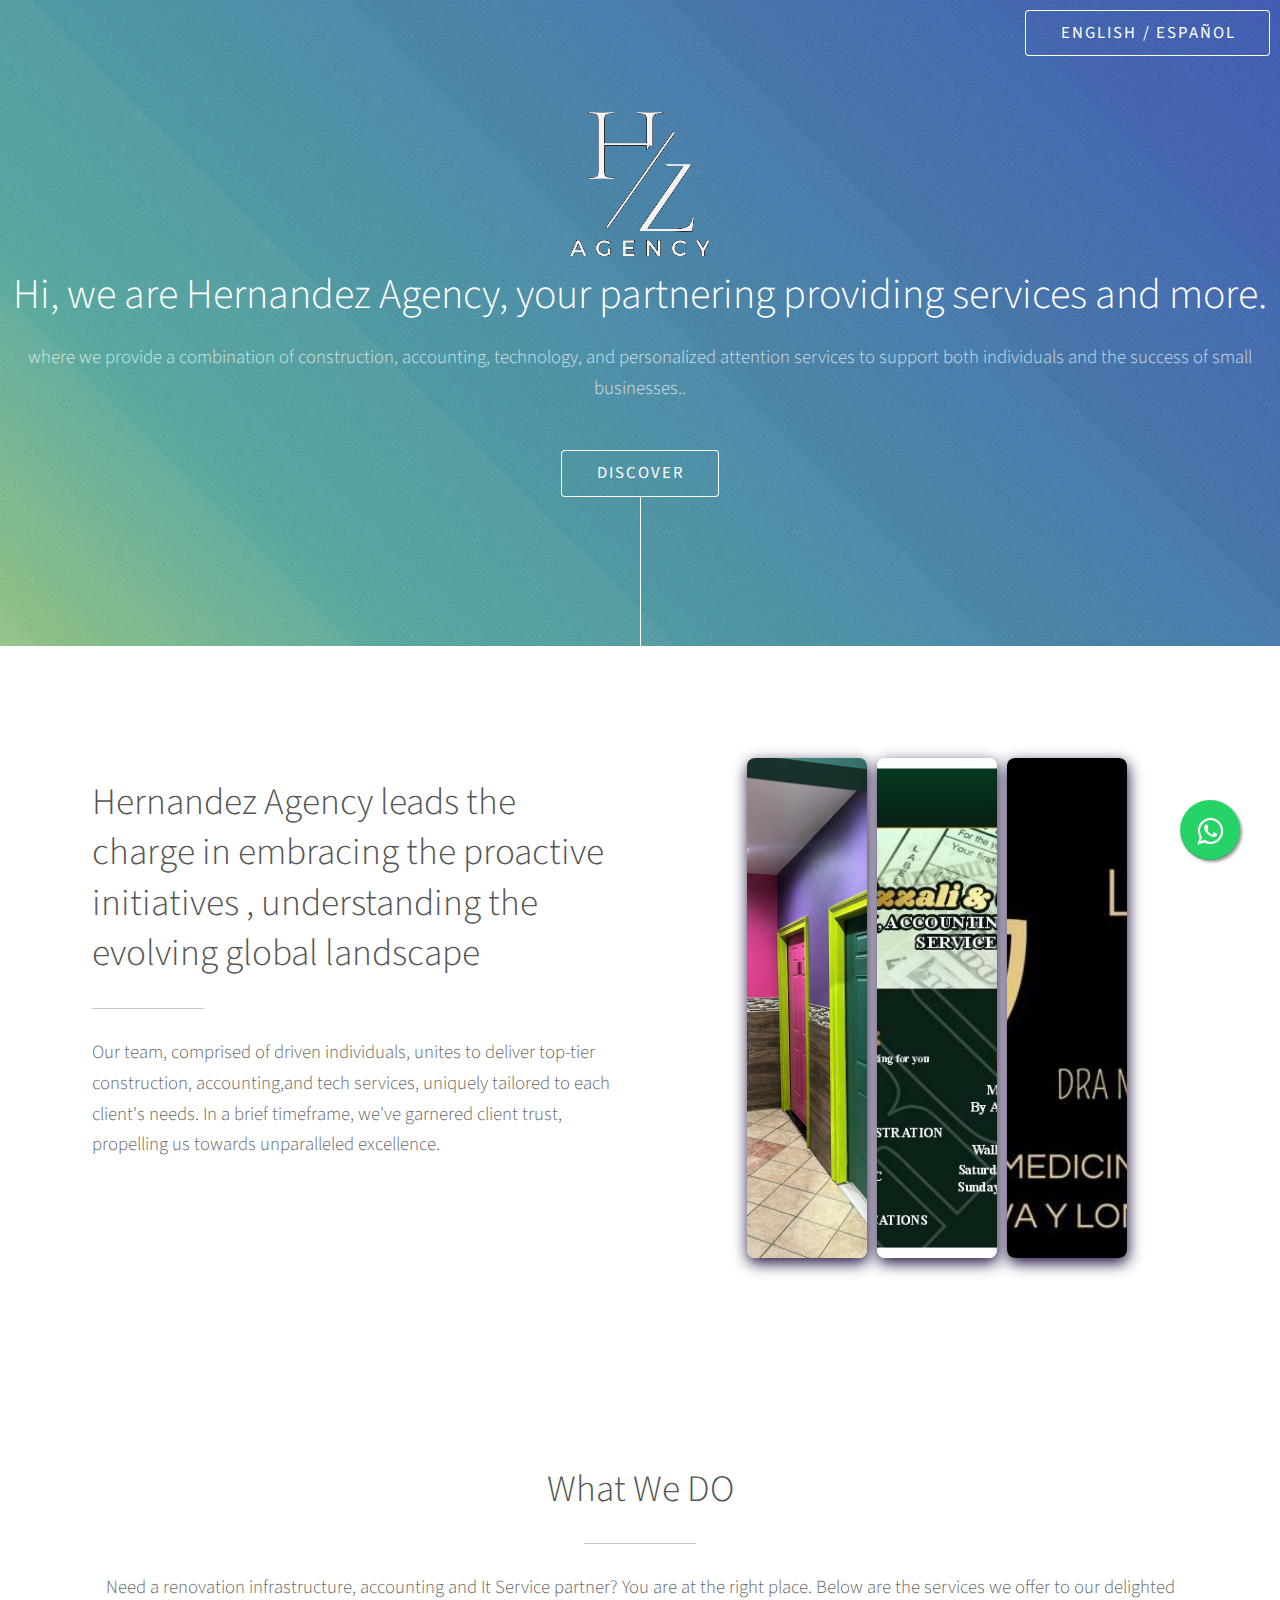
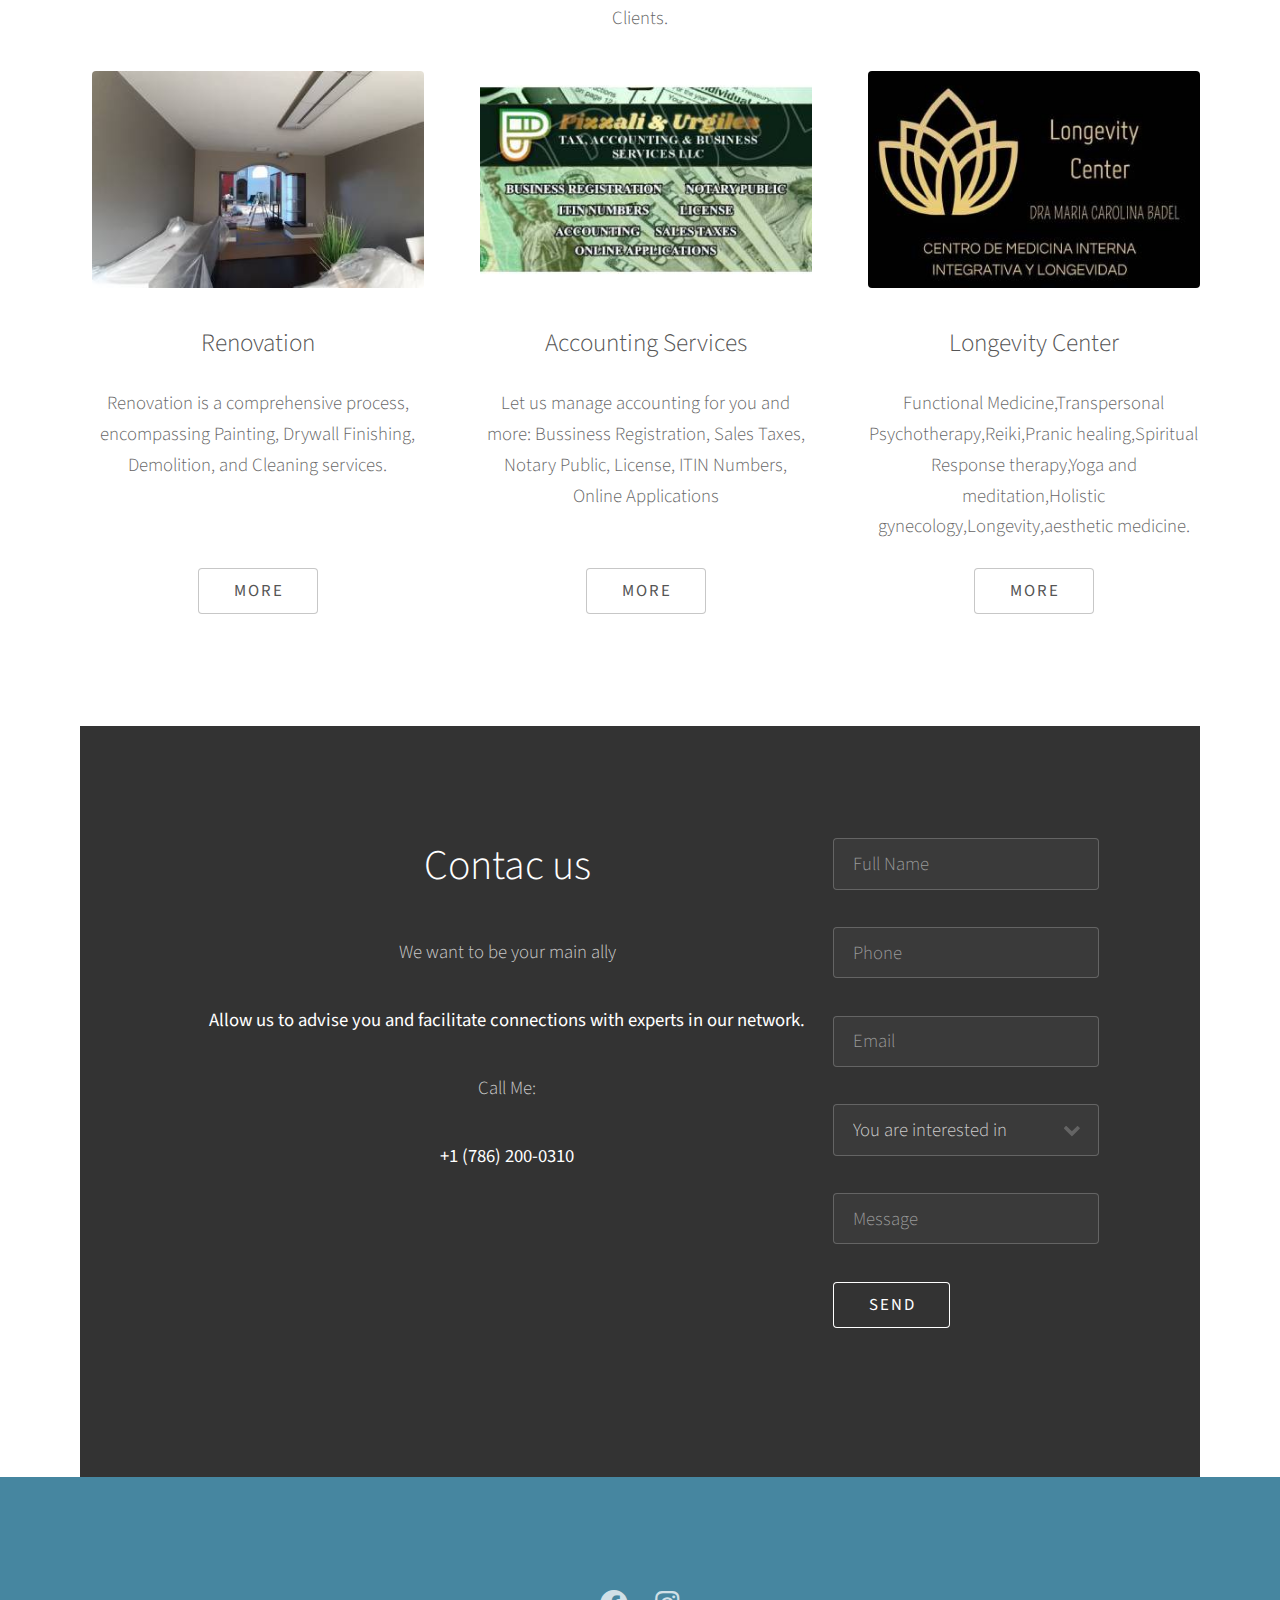
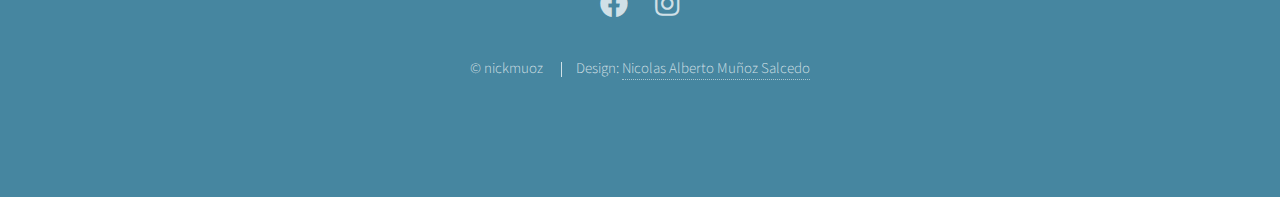
==== commit c99dbb03: "carousel part accounting" ====
--- a/index.html
+++ b/index.html
@@ -42,7 +42,7 @@
     <section id="one" class="main style1">
         <div class="container">
             <div class="row gtr-150">
-                <div class="col-6 col-12-medium">
+                <div class="col-6 col-12-medium" >
                     <header class="major">
                         <h2 id="TextDescription"></h2>
                     </header>
@@ -76,7 +76,7 @@
 
     <!-- Two -->
     <section id="three" class="main style1 special">
-        <div class="container">
+        <div class="container" >
             <header class="major">
                 <h2 id="titleServ"></h2>
             </header>
@@ -159,12 +159,12 @@
                         <div>
                             <h2 id="subTitle">
                             </h2>
-                            <p>Lorem ipsum dolor sit amet, consectetur adipisicing elit. Esse laboriosam minus odit possimus voluptatem rerum omnis quaerat, laudantium praesentium dolorum!</p>
+                            <p id="textserv"></p>
                         </div>
                     </div>
                     <div class="modal-footer">
                         <button type="button" class="btn btn-secondary" data-bs-dismiss="modal">Close</button>
-                        <button type="button" class="btn btn-primary">Save changes</button>
+                        <button type="button" class="btn btn-primary">Contac us </button>
                     </div>
                 </div>
             </div>
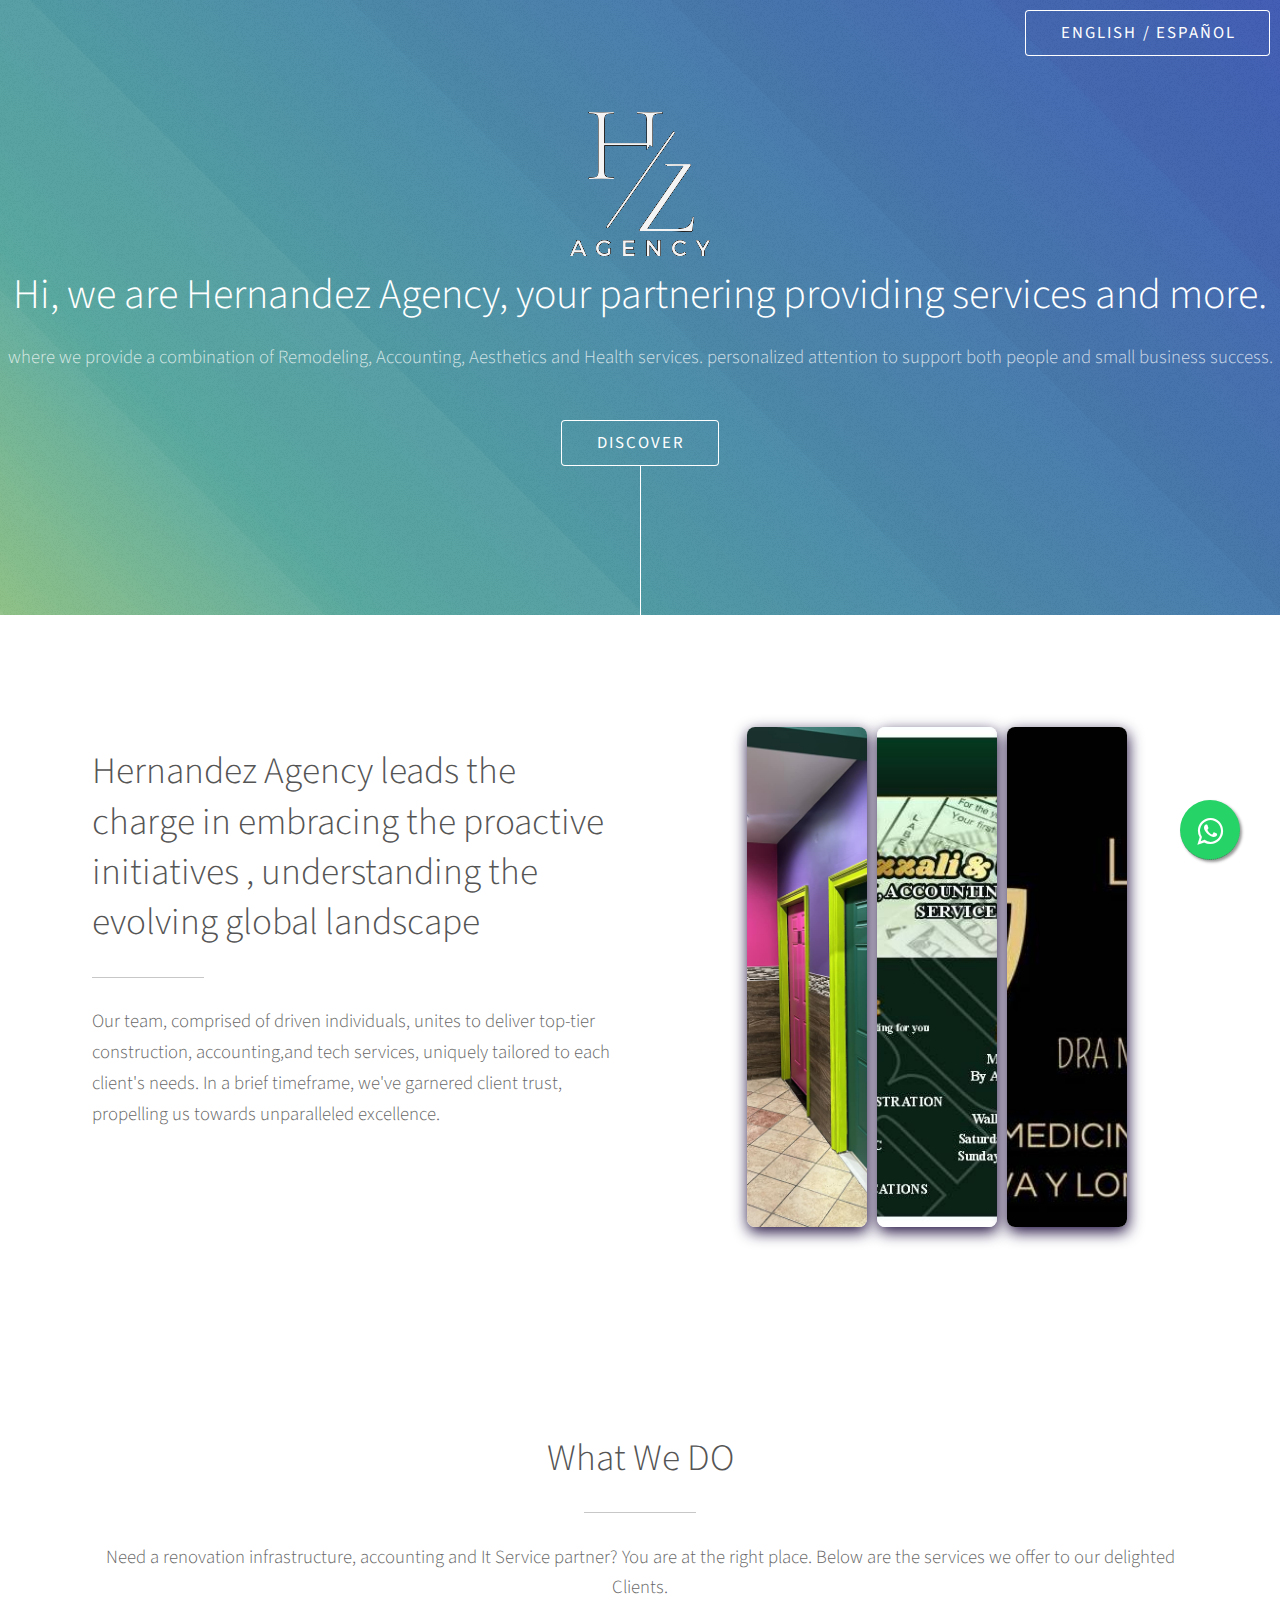
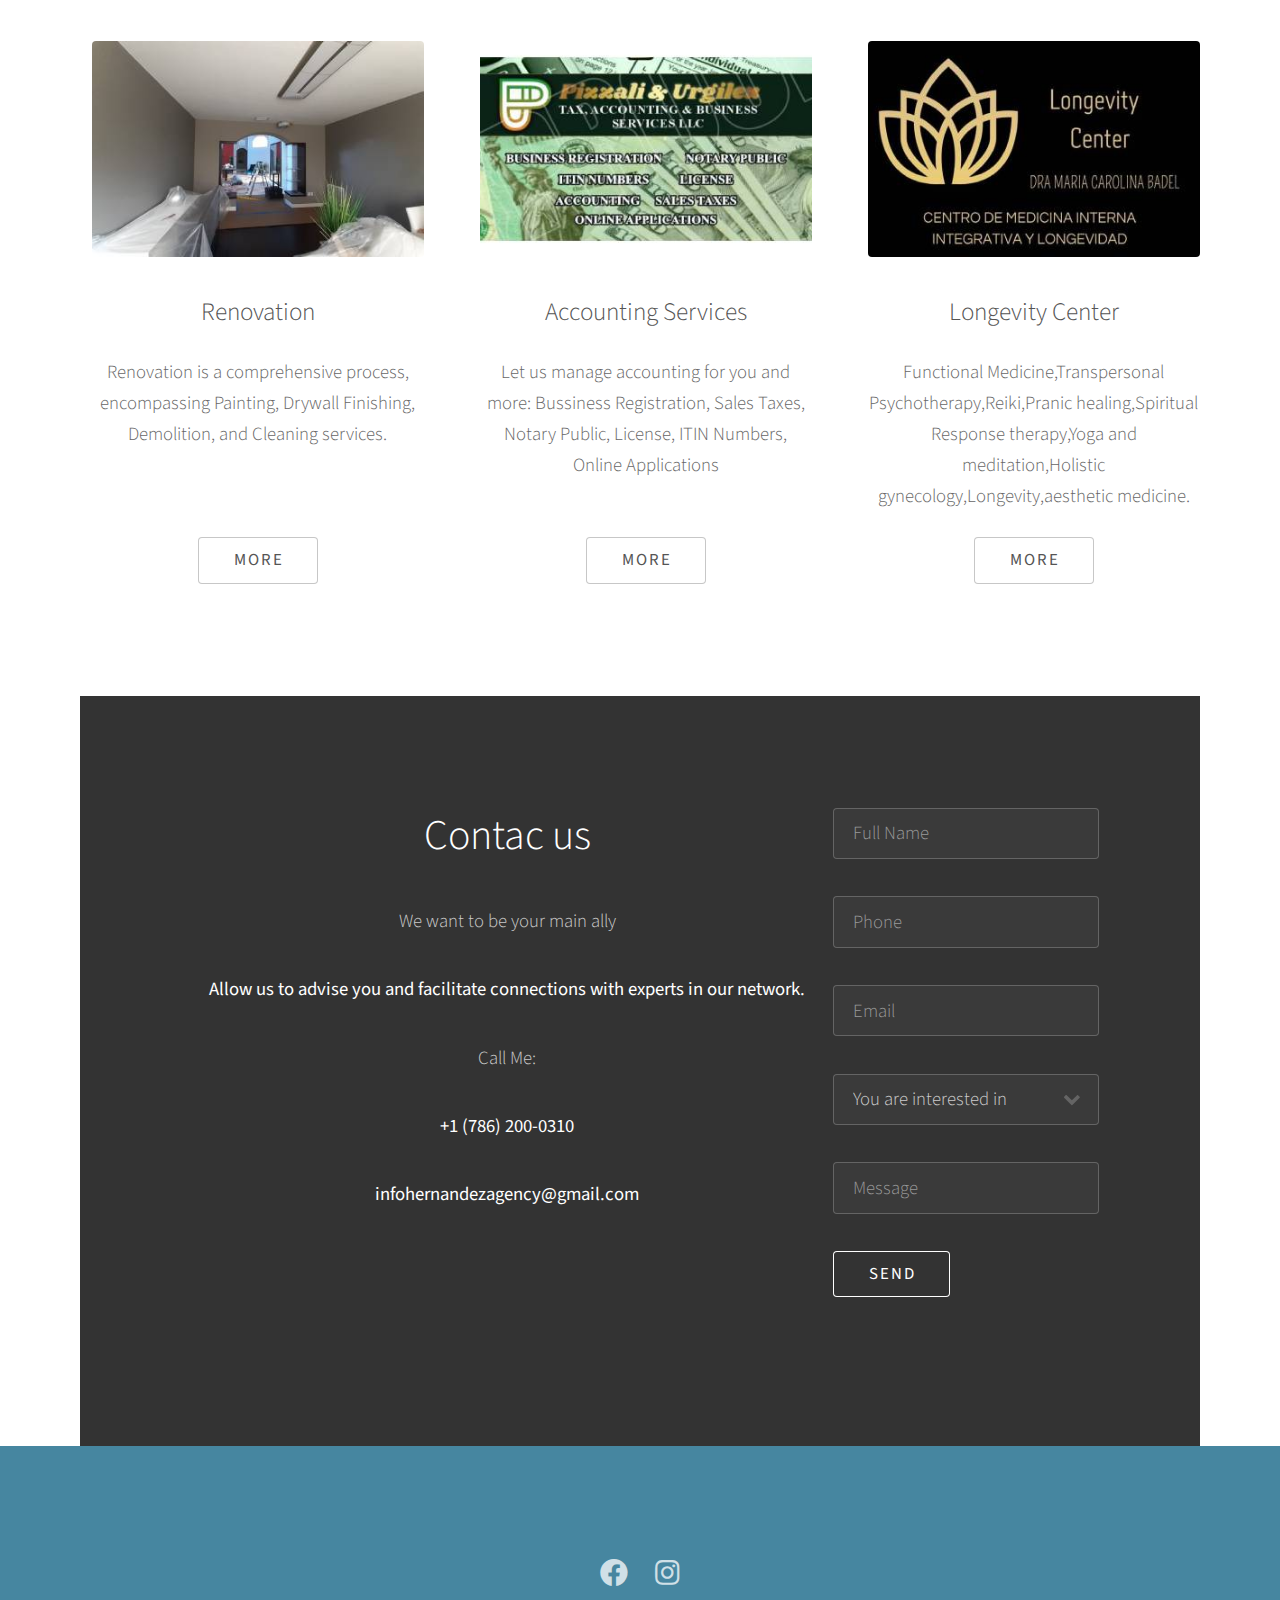
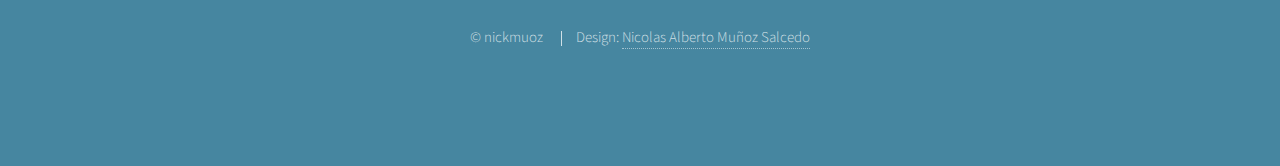
==== commit 1be9938a: "lasted correction" ====
--- a/index.html
+++ b/index.html
@@ -145,12 +145,12 @@
                                     <img id="imgModal4"  class="d-block w-100" alt="Imagen4">
                                 </div>
                             </div>
-                            <button class="carousel-control-prev" type="button"
+                            <button class="indicators carousel-control-prev" type="button"
                                 data-bs-target="#carouselExampleInterval" data-bs-slide="prev">
                                 <span class="carousel-control-prev-icon" aria-hidden="true"></span>
                                 <span class="visually-hidden">Previous</span>
                             </button>
-                            <button class="carousel-control-next" type="button"
+                            <button class="indicators carousel-control-next" type="button"
                                 data-bs-target="#carouselExampleInterval" data-bs-slide="next">
                                 <span class="carousel-control-next-icon" aria-hidden="true"></span>
                                 <span class="visually-hidden">Next</span>
@@ -163,24 +163,23 @@
                         </div>
                     </div>
                     <div class="modal-footer">
-                        <button type="button" class="btn btn-secondary" data-bs-dismiss="modal">Close</button>
-                        <button type="button" class="btn btn-primary">Contac us </button>
+                        <button type="button" class="btn btn-outline-secondary" data-bs-dismiss="modal">Close</button>
+                        <!-- <button type="button" class="btn btn-outline-success" href="#contactContainer">Contac Us </button> -->
                     </div>
                 </div>
             </div>
         </div>
         <!-- end of modal -->
     </section>
-
+    <!--Contact Form-->
     <div class="main style2 special container contactContainer" id="contactContainer" name="contact">
         <div class="textContact">
             <h1 id="titleContact" class="major contactTitle"></h1>
-            <p id="contacttext1" class="contactTitle">
-            </p>
-            <p class="text-primary"><b id="contacttext2"></b>
-            </p>
+            <p id="contacttext1" class="contactTitle"></p>
+            <p class="text-primary"><b id="contacttext2"></b></p>
             <p id="contacttext3" class="contactTitle"></p>
             <p class="contactTitle"><strong>+1 (786) 200-0310</strong></p>
+            <p class="contactTitle"><strong>infohernandezagency@gmail.com</strong></p>
         </div>
         <form class="w3-container w3-card-4 w3-tail" id="formReg">
             <p>
@@ -188,22 +187,26 @@
                     onkeypress="setValue()" />
             </p>
             <p>
-                <input class="w3-input w3-padding-16" type="text" required id="phonecontac" onkeypress="setValue()" />
-            </p>
-            <p>
-                <input class="w3-input w3-padding-16" type="email" placeholder="email" required
+                <span class="error" id="fullNameError"></span>
+                <input class="w3-input w3-padding-16" type="text" required id="phoneContac" onkeypress="setValue()" />
+            </p>
+            <p>
+                <span class="error" id="phoneError"></span>
+                <input class="w3-input w3-padding-16" type="email" required
                     pattern="[a-z0-9._%+-]+@[a-z0-9.-]+\.[a-z]{2,}$" id="emailContac" onkeypress="setValue()" />
             </p>
             <p>
-                <select class="w3-input w3-padding-16" placeholder="Choose a opcion" required name="contacBy"
+                <span class="error" id="contacByError"></span>
+                <select class="w3-input w3-padding-16" required name="contacBy"
                     id="contacBy" onchange="setValue()">
                     <option id="opcionText" disabled selected></option>
-                    <option id="opcionText1" value="friend"></option>
-                    <option id="opcionText2" value="instagram"></option>
-                    <option id="opcionText3" value="Facebook"></option>
+                    <option id="opcionText1"></option>
+                    <option id="opcionText2"></option>
+                    <option id="opcionText3"></option>
                 </select>
             </p>
             <p>
+                <span class="error" id="messageContacError"></span>
                 <input class="w3-input w3-padding-16" type="text" required name="Message" id="messageContac"
                     onkeypress="setValue()" />
             </p>
@@ -212,6 +215,7 @@
             </p>
         </form>
     </div>
+    
     <a href="https://wa.me/17862000310" class="whatsapp_float" target="_blank" rel="noopener noreferrer">
         <i class="fa fa-whatsapp whatsapp-icon"></i>
     </a>
@@ -221,7 +225,7 @@
     <section id="footer">
         <ul class="icons">
             <!-- <li><a href="#" class="icon brands alt fa-twitter"><span class="label">Twitter</span></a></li> -->
-            <li><a href="#" class="icon brands alt fa-facebook-f"><span class="label">Facebook</span></a></li>
+            <li><a href="https://www.facebook.com/profile.php?id=61557115335724" class="icon brands alt fa-facebook-f"><span class="label">Facebook</span></a></li>
             <li><a href="#" class="icon brands alt fa-instagram"><span class="label">Instagram</span></a></li>
             <!-- <li><a href="#" class="icon brands alt fa-github"><span class="label">GitHub</span></a></li> -->
             <!-- <li><a href="#" class="icon solid alt fa-envelope"><span class="label">Email</span></a></li> -->
--- a/assets/css/main.css
+++ b/assets/css/main.css
@@ -516,6 +516,11 @@
 	margin-top: 16px;
 }
 
+/* Carousel */
+.indicators{
+	height: 100%;
+}
+
 
 @media screen and (max-width: 980px) {
 
